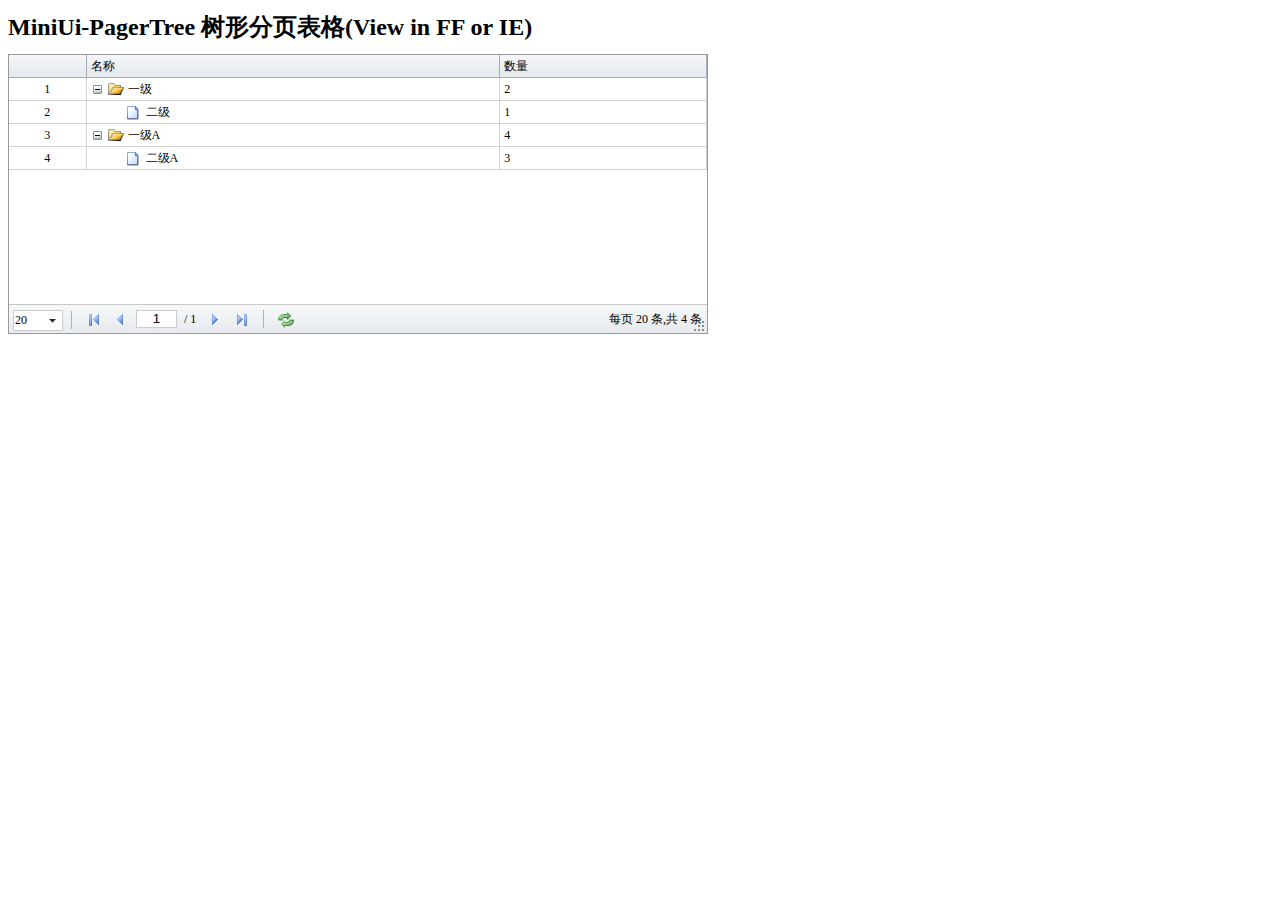
==== index.html @ 8a0f15e3 "new pagertree" ====
<!DOCTYPE html PUBLIC "-//W3C//DTD XHTML 1.0 Transitional//EN" "http://www.w3.org/TR/xhtml1/DTD/xhtml1-transitional.dtd">
<html xmlns="http://www.w3.org/1999/xhtml">
 <head>
  <title> PagerTree By Che </title>
  <meta http-equiv="content-type" content="text/html; charset=UTF-8" />
 </head>
 <link href="miniui.css" rel="stylesheet" type="text/css" />
 
 <body>
	<h1>MiniUi-PagerTree 树形分页表格(View in FF or IE)</h1>
	
	<div id="treegrid1" class="mini-pagertree" style="width:700px;height:280px;" allowResize="true" 
		url="data.txt" resultAsData="true" idField="id" treeColumn="taskName" pageSize="20" >
		<div property="columns">
			<div type="indexcolumn"></div>
			<div name="taskName" field="taskName" width="160" >名称</div>
			<div field="taskNo" width="80">数量</div>             
		</div>
	</div>
	<script src="jq1.6.2.js" type="text/javascript"></script>
	<script src="miniui3.6.js" type="text/javascript"></script>
	<script src="pagertree.js" type="text/javascript"></script>
    <script type="text/javascript">
		/**
		 * pagerTree base on MINIUI
		 * Author is Chen Hongen
		**/
		mini.parse();
		var tree = mini.get("treegrid1");
		var params = {};

		tree.load(params);

		tree.on("beforeload",function(e) {
	    	if(tree._collapseNodes.length > 0) {
	    		params.collapseNodes = tree._collapseNodes;
	    	}
	    });

		tree.on("preload",function(e) {
			var temp = e.data;
	    	for(var i=0; i<temp.length; i++) {
				if( tree._collapseNodes.indexOf(temp[i].pid) > -1) {
					e.data.remove(temp[i]);
				}
			}
	    });
    </script>    
 </body>
</html>
---- miniui.css ----
html
{
    padding:0;border:0;margin:0;
    width:100%;height:100%;   
}
body
{
    font-family:Tahoma, Verdana, 宋体;   
    font-size:12px;
    line-height:22px;
}
table
{
    position:relative;
}

.app-header
{
    background:url(images/header.gif) repeat-x 0 -1px;
}
    
.mini-disabled {
    color: gray;
    cursor: default;
    opacity: .7;
    -moz-opacity: .7;
    filter: alpha(opacity=70);
}
.mini-disabled * {
    
}

.mini-repaint {
    zoom: 1;
    background-color: transparent;
    -moz-outline: none;
}


html,body{_background-image:url(about:blank);_background-attachment:fixed;}
.mini-modal
{
    position:fixed;width:100%;height:100%;left:0;top:0;
    opacity: .1;-moz-opacity: .1;filter: alpha(opacity=10);
    background:#555;
    _position:absolute;
    _top:expression(eval(document.documentElement.scrollTop));     
    _left:expression(eval(document.documentElement.scrollLeft));
    _height:expression(eval(document.documentElement.clientHeight));
    _width:expression(eval(document.documentElement.clientWidth));
}
.mini-modal iframe
{
	opacity: .0;-moz-opacity: .0;filter: alpha(opacity=0);
}

.mini-shadow{
	position:absolute;
	overflow:hidden;
	background:#ddd;
	-moz-border-radius:5px;
	-webkit-border-radius: 5px;
	-moz-box-shadow: 2px 2px 3px rgba(0, 0, 0, 0.3);
	-webkit-box-shadow: 2px 2px 3px rgba(0, 0, 0, 0.3);
	filter: progid:DXImageTransform.Microsoft.Blur(pixelRadius=2,MakeShadow=false,ShadowOpacity=0.3);
	z-index:99;
}

.mini-popup
{
    background:white;
    border:1px solid #8B8B8B;
    overflow:auto;
    position:absolute;
    left:0;
    top:0;
    font-size:9pt;
    font-family:Tahoma, Verdana, 宋体;   
}

.mini-proxy
{
    position:absolute;
    overflow:hidden;
    z-index:100000000;
    background:gray;
    opacity: .4;-moz-opacity: .4;filter: alpha(opacity=40);
}




.mini-mask{
	position:absolute;
	left:0;
	top:0;
	width:100%;
	height:100%;
	z-index:1000000;
}
body .mini-fixed
{
    position:fixed;width:100%;height:100%;left:0;top:0;   
    _position:absolute;
    _top:expression(eval(document.documentElement.scrollTop));     
    _left:expression(eval(document.documentElement.scrollLeft));
    _height:expression(eval(document.documentElement.clientHeight));
    _width:expression(eval(document.documentElement.clientWidth));	    
}
.mini-mask-background{
	position:absolute;
	left:0;
	top:0;
	width:100%;
	height:100%;
	background:#ccc;opacity: .3;-moz-opacity: .3;filter: alpha(opacity=30);
}
.mini-mask-msg{
	position:absolute;
	cursor:wait;
	left:50%;
	top:50%;
	width:auto;		
	color:#222;
	font-family:tahoma,arial,verdana,sans-serif;
	font-size:12px;
}
.mini-mask-loading
{
    padding:10px 8px 10px 30px;	
    background:#fff url(images/grid/loading.gif) no-repeat scroll 5px 50%;
	border:2px solid #517fad;
}


.mini-tools
{
    position:absolute;
    top:3px;right:5px;
}
.mini-tools span
{
    display:inline-block;   
    width:15px;
    height:15px;
    overflow:hidden;    
    cursor:pointer;
    margin-right:2px;
}
.mini-tools-close
{
    background:url(images/tools/close.gif) no-repeat 50% 1px;
}
.mini-tools .mini-tools-collapse
{
    background:url(images/tools/collapse.gif) no-repeat 50% 50%;
    width:13px;	
}
.mini-tools .mini-tools-expand
{
    background:url(images/tools/expand.gif) no-repeat 50% 50%;
    width:13px;	
}
.mini-tools-max
{
    background:url(images/tools/max.gif) no-repeat 50% 50%;
}
.mini-tools-min
{
    background:url(images/tools/min.gif) no-repeat 50% 50%;
}
.mini-tools-restore
{
    background:url(images/tools/restore.gif) no-repeat 50% 50%;
}
.mini-tools-refresh
{
    background:url(images/tools/refresh.gif) no-repeat 50% 50%;
}



.mini-toolbar
{
    border:solid 1px #909aa6;
    padding:3px;   
    _padding-bottom:4px;
    background:#E7EAEE url(images/toolbar/toolbar.png) repeat-x 0 0;
}
.separator
{    
    display:inline-block;
    zoom:1;            
    border:0;
    border-left:solid 1px #adb3b9;
    margin:1px;
    margin-top:0px;    
    height:18px; 
    vertical-align:middle;
    margin-left:8px;
    margin-right:8px;
}

body .mini-toolbar a.mini-button-disabled, body .mini-toolbar a:hover.mini-button-disabled
{ 
    cursor:default;    
    background:none;    
    border:0;
    padding:1px;
}
body .mini-toolbar .mini-button-disabled .mini-button-text, body .mini-toolbar a:hover.mini-button-disabled .mini-button-text
{
    color:#777;
}

body .mini-toolbar a.mini-button-disabled, body .mini-toolbar a:hover.mini-button-disabled,
body .mini-pager a.mini-button-disabled, body .mini-pager a:hover.mini-button-disabled
{  
    background:transparent;
    border:0;
    padding:1px;    
}



.mini-drag-proxy
{
    position:absolute;
    overflow:hidden;
    z-index:100000000;
    background:gray;
    border:solid 1px #000;
    opacity: .4;-moz-opacity: .4;filter: alpha(opacity=40);
    box-sizing:content-box; 
}

.mini-feedback-line
{
    position:absolute;left:-1000px;top:-1000px;z-index:2000080;
    height:1px;overflow:hidden;background:blue;
}
.mini-feedback
{
    position:absolute;left:-1000px;top:-1000px;background:no-repeat 3px 50% white;z-index:2000090;
    border:solid 1px #aaa;padding:3px;padding-left:22px;padding-bottom:5px;padding-right:5px;
    font:normal 12px tahoma, arial, helvetica, sans-serif;
	*font-size:11px;line-height:16px;
}
.mini-feedback-add
{
    background-image:url(images/dragdrop/drop-add.gif);
}
.mini-feedback-before
{
    background-image:url(images/dragdrop/drop-over.gif);
}
.mini-feedback-after
{
    background-image:url(images/dragdrop/drop-under.gif);
}
.mini-feedback-no
{
    background-image:url(images/dragdrop/drop-no.gif);
}
.mini-feedback-yes
{
    background-image:url(images/dragdrop/drop-yes.gif);
}
.mini-supergrid-feedback-add .mini-supertree-nodetext
{    
	border:dotted 1px #aaa;
    background:#ddd;
    font-weight:bold;
}
body .mini-tree-feedback-add .mini-tree-nodeshow,
body .mini-tree-feedback-add .mini-treegrid-nodeshow
{
    border:dotted 1px #aaa;
    background:#ddd;
    padding:0;
    padding-left:1px;
    padding-right:2px;    
}



.mini-resizer-trigger
{
    z-index:100;
    position:absolute;
    width:14px;height:12px;
    right:1px;bottom:1px;
    overflow:hidden;
    cursor:se-resize;
    background:url(images/panel/resize.gif) no-repeat right bottom;
}
.mini-resizer-proxy
{
    border:dotted 1px black;
    overflow:hidden;
    position:absolute;
    z-index:10000000000;
    background:gray;
    opacity: .30;-moz-opacity: .30;filter: alpha(opacity=30);
    border:solid 1px black;        
}
.mini-resizer-mask
{
    position:absolute;
    left:0;
    top:0;
    width:100%;
    height:100%;
    z-index:100000000;
    background:white;
	opacity:0;
	filter:alpha(opacity=0)    
}


.mini-box
{
    overflow:hidden;        
}
.mini-box-border
{
    border:1px solid #999999;
    overflow:auto;
    position:relative;    
}


body .mini-grid *,
body .mini-supergird *,
body .mini-gantt *,
body .mini-panel *,
body .mini-window *
{
    box-sizing:content-box;
    -moz-box-sizing:content-box;
    -ms-box-sizing:content-box;
    -webkit-box-sizing:content-box;    
}

body .mini-textbox *,
body .mini-buttonedit *
{

    box-sizing:content-box;     
    -moz-box-sizing:content-box;
    -ms-box-sizing:content-box;
    -webkit-box-sizing:content-box;      
}


.mini-fit
{
    width:auto;
    overflow:auto;
    position:relative;
}


.mini-error
{
    position:relative;
}
.mini-error .mini-errorIcon
{
    display:block;
}
.mini-errorIcon
{
    background:url(images/textbox/error.gif) no-repeat 50% 50%;
    width:14px;
    height:16px;
    overflow:hidden;
    display:none;
    cursor:default;
    margin-top:2px;
    
    position:absolute;
    right:1px;
    top:0;
}
.mini-error .mini-listbox-border,
.mini-error .mini-list-border
{
    margin-right:18px;
}


.mini-labelfield-label
{
    position:absolute;left:0;top:0;line-height:20px;
    width:100px;
}
body .mini-labelfield
{
    display:block;
    width:250px;
    margin-bottom:5px;
}
body .mini-labelfield-checkboxlist
{
    width:auto;*zoom:1;
}
.mini-button
{
    padding:0;
    border:1px solid #A9ACB5;
    background:#EBEDF2 url(images/button/button.png) repeat-x 0 0;
    
    font-size:9pt;
    font-family:Tahoma,Verdana,宋体;
    
    line-height:22px;
    
    text-decoration:none;
    text-align: center;
    display:inline-block;
    zoom:1;    
    cursor:pointer;
    -khtml-user-select: none;
    -moz-user-select:none;
    vertical-align:middle;          
    outline:none;
}
.mini-button
{
    color:#201F35;
}
body a:hover.mini-button
{    
    padding:0;
    border:1px solid #A9ACB5;
    background:#dde6fe url(images/button/hover.png) repeat-x 0 0;      
    text-decoration:none;
}



.mini-button-text
{   
    line-height:16px; 
	padding:2px 8px 3px 8px;
	
    line-height:17px\9;
    vertical-align:top;
    display:inline-block;    
    padding:3px 8px 2px 8px\9;    
    +padding:3px 8px 2px 8px;  
    _padding:2px 8px 2px 8px;  
}
.mini-button .mini-button-icon
{
    padding-left:25px;
    background-position: 6px 50%;        
    background-repeat:no-repeat;    
}
.mini-button .mini-button-iconOnly
{
    padding-left:14px;    
    background-repeat:no-repeat;    
    background-position:50% 50%;
}


body .mini-button-plain
{    
    background:transparent;
    border:0;
    padding:1px;
}


body .mini-button-pressed, body a:hover.mini-button-pressed,
body .mini-button-checked, body a:hover.mini-button-checked,
body a.mini-button-popup, body a:hover.mini-button-popup
{
    border:solid 1px  #888;    
    padding:0px;
    color:#3C3C3C;
    background:#DBDDE2 url(images/button/pressed.png) repeat-x 0 0; 
    cursor:pointer;   
}


body a.mini-button-disabled, body a:hover.mini-button-disabled
{
    border:1px solid #ccc;
    padding:0px;
    color:#777;
    background:#F8F9FA url(images/button/disabled.png) repeat-x 0 0px;      
    cursor:default;
}
body .mini-button-disabled *
{    
    cursor: default;
    opacity: .7;
    -moz-opacity: .7;
    filter: alpha(opacity=70);        
}


.mini-button-iconRight .mini-button-icon
{
    padding-left:8px;
    padding-right:18px;
    background-position:right 50%;
    margin-right:5px;
}
.mini-button-iconTop .mini-button-icon
{
    padding-left:8px;
    padding-top:22px;
    background-position:50% 4px;        
}
.mini-button-iconBottom .mini-button-icon
{
    padding-left:8px;
    padding-bottom:18px;
    margin-bottom:4px;
    background-position:50% bottom;        
}

.mini-button-iconTop .mini-button-allow
{
    position:static;display:block;
    background-position:3px 50%;
    margin-top:0;
    margin:auto;
    +margin:0;  
}


.mini-button-allow
{
    width:14px;
    height:16px;
    overflow:hidden;
    display:inline-block;
    vertical-align:top;
    margin-top:3px;
}
.mini-button-menu
{
    background:url(images/button/menu_arrow.png) no-repeat 0px 50%;
}
.mini-button-split
{
    width:18px;
    background:url(images/button/split_arrow.png) no-repeat 0px 50%;
}


.mini-checkbox
{
    font-size:9pt;
    font-family:Tahoma,Verdana,宋体;
    line-height:22px;
    position:relative;
}
.mini-checkbox-check,
.mini-checkbox-icon
{
    padding:0;
    margin:0;
    margin-right:4px;
    vertical-align:middle;
    width:13px;height:13px;    
    display:inline-block;    
    background:url(images/icons/checkbox.gif) no-repeat 0 0;
}

.mini-checkbox-checked .mini-checkbox-icon
{
    background-position:0 -13px;
}



.mini-checkbox-check
{
    display:none;
}
.mini-textbox
{
    width:125px;
    height:21px;
    display:inline-block;
      
    padding:0;
    margin:0;
    border:0;
    vertical-align:middle;    
    overflow:hidden;	
    
    position:relative;
    
}
.mini-textbox-border
{
    background:white;
    border: solid 1px #a5acb5;
    width:auto;
    height:19px;
    display:block;    
    
    position:relative;overflow:hidden;
    padding-left:1px;padding-right:1px;        
}

.mini-textbox-input
{
    cursor:text;
    background:none;
    
    background:url(about:blank) no-repeat\0;        
    width:100%;
    height:19px;
    line-height:19px;
    font-family: Verdana;
    font-size: 9pt;
    border:0;
    padding: 0;
    margin:0;
    padding:0;
    outline:none;
    float:left;
    _position:absolute;
    _left:2px;
    _top:0px;
}
.mini-required .mini-textbox-border,
.mini-required .mini-buttonedit-border
{
    background:#FFFFE6;
}




body .mini-textbox-focus .mini-textbox-border
{
    border-color:#808891;
}


.mini-placeholder-label
{
    position:absolute;left:0;top:0;padding:2px;line-height:17px;padding-left:2px;
    color:#9a9a9a;cursor:text;white-space:nowrap;
}



.mini-textbox-disabled
{
    cursor:default;
    
}
body .mini-textbox-disabled .mini-textbox-border
{
    background:#f0f0f0;color:#6D6D6D;cursor:default;
}


body .mini-textarea
{
    height:50px;
}
.mini-textarea .mini-textbox-border
{
    height:auto;padding-left:2px;padding-right:0px;
}
.mini-textarea .mini-textbox-input
{
    resize:none;
    height:100%;
    margin:0;padding:0;border:0;
}

.mini-textarea .mini-textbox-input{
       overflow:auto;
}


.mini-error .mini-textbox-border
{
    margin-right:18px;
}
body .mini-invalid .mini-textbox-border,
body .mini-invalid .mini-buttonedit-border
{
	border:red 1px solid;
}


.mini-indent .mini-textbox-border,
.mini-indent .mini-buttonedit-border
{
    margin-right:18px;
}

.mini-buttonedit
{
    width:125px;
    height:21px;
    display:inline-block;    
    vertical-align:middle;    
    overflow:hidden;	
    
    position:relative;
}

.mini-buttonedit-border
{
    background:white;
    border: solid 1px #a5acb5;
    width:auto;
    height:19px;
    display:block;
    
    position:relative;overflow:hidden;
    padding-right:22px;padding-left:1px;
}
.mini-buttonedit-buttons
{
    clear:both;position:absolute;right:0px;top:0px;    
    
}


.mini-buttonedit-height .mini-buttonedit-buttons
{
    height:18px;
    top:50%;
    margin-top:-9px;
}

.mini-buttonedit-input
{
	
    
    background:none;
    
    background:url(about:blank) no-repeat\0;        
    border: 0;     
    line-height:19px;    
    font-family: Verdana;
    font-size: 9pt;        
    padding: 0;
    margin:0;  
    outline:none;    
    z-index:1;
    cursor:text;    
    width:100%;height:19px;float:right;
    _position:absolute;
    _left:2px;
    _top:0px;
    
    
}

.mini-buttonedit input::-ms-clear,
.mini-textbox input::-ms-clear
{display:none;}

.mini-buttonedit-button, .mini-buttonedit-close
{    
    border:0px;
    padding:1px;
    background:none;
    width:15px;height:15px;
    overflow:hidden;cursor:pointer;
    margin-top:1px;
    margin-right:1px;
    display:inline-block;
    z-index:10;    
    vertical-align:top;
}
.mini-buttonedit-close
{
    display:none;
    background:url(images/buttonedit/close.gif) no-repeat 50% 5px;
}

.mini-buttonedit-button-hover,
.mini-buttonedit-hover .mini-buttonedit-button
{
    border:1px solid #ababab;
    padding:0;
    background:#dde6fe url(images/buttonedit/hover.png) repeat-x 0 0;   
}
.mini-buttonedit-button-pressed,
.mini-buttonedit-popup .mini-buttonedit-button
{
    border:1px solid #888;
    padding:0;
    background:#DBDDE2 url(images/buttonedit/pressed.png) repeat-x 0 0;    
}

.mini-buttonedit-focus .mini-buttonedit-border,
.mini-buttonedit-popup .mini-buttonedit-border
{
    border-color:#808891;
}
.mini-buttonedit-hover,
.mini-buttonedit-hover .mini-buttonedit-input
{
    cursor:pointer;
}

.mini-buttonedit-disabled
{
    cursor:default;

}
body .mini-buttonedit-disabled .mini-buttonedit-border,
body .mini-buttonedit-disabled .mini-buttonedit-input
{
    background:#f0f0f0;color:#6D6D6D;cursor:default;
}
body .mini-buttonedit-disabled .mini-buttonedit-button
{
    cursor:default;background:#f0f0f0;border-color:#f0f0f0;
}
body .mini-buttonedit-disabled .mini-buttonedit-up,
body .mini-buttonedit-disabled .mini-buttonedit-down
{
    cursor:default;
}



.mini-buttonedit-empty .mini-buttonedit-input
{
    color:#B1B1B8;
}

.mini-buttonedit-icon
{
    display:block;
    width:15px;
    height:15px;
    overflow:hidden;
    background:url(images/buttonedit/icon1.gif) no-repeat 50% 50%;
}
.mini-popupedit .mini-buttonedit-icon
{
    background:url(images/buttonedit/icon2.gif) no-repeat 3px 1px;
}
.mini-datepicker .mini-buttonedit-icon
{
    background:url(images/datepicker/date.gif) no-repeat 50% 2px;
}
.mini-autocomplete .mini-buttonedit-icon
{
    
}


.mini-buttonedit-up, .mini-buttonedit-down
{
    overflow:hidden;
    height:50%;    
    display:block;
    cursor:pointer;
    z-index:1;
}
.mini-buttonedit-up span, .mini-buttonedit-down span
{
    background:url(images/buttonedit/up.gif) no-repeat 50% 2px;   
    height:100%;
    height:100%;
    overflow:hidden;    
    display:block;
}
.mini-buttonedit-down span
{
    background:url(images/buttonedit/down.gif) no-repeat 50% 2px; 
}
.mini-buttonedit-button .mini-buttonedit-button-pressed
{
    border:0;
}


.mini-filteredit .mini-buttonedit-icon
{
    background:url(images/buttonedit/filter.png) no-repeat 50% 0px;
}


input.mini-textbox,
input.mini-buttonedit,
input.mini-datepicker,
input.mini-spinner,
input.mini-timespinner,
input.mini-combobox,
input.mini-treeselect,
input.mini-lookup,
input.mini-htmlfile,
input.mini-password,
input.mini-checkbox,
input.mini-textarea
{
    visibility:hidden;
    border:0;
    padding:0;
    height:21px;
    width:125px;
}
input.mini-textarea
{   
    height:50px;
}




.mini-error .mini-buttonedit-border
{
    margin-right:18px;
}
.mini-panel
{
    font-size:9pt;
    font-family:Tahoma, Verdana, 宋体;
    overflow:hidden;
    position:relative;
    outline:none;
}
.mini-panel-border
{
    border:1px solid #999999;
    overflow:hidden;
    position:relative;    
    
}
 .mini-panel-viewport
 {
     background:white;
 }
.mini-panel .mini-panel-viewport
{
	position:relative;
    overflow:hidden;  
}
.mini-panel-header
{
    width:auto;
    height:25px;
    overflow:hidden;
    background:#E3E6E8 url(images/panel/header.png) repeat-x 0 0px;
    color:#201F35;
    border-bottom:solid 1px #bbb;
    cursor:default;
    position:relative;
    zoom:1;
}

.mini-panel-header-inner
{	
    padding:3px;
    padding-bottom:2px;
    padding-top:4px;
    padding-left:8px;
}
.mini-panel .mini-panel-title
{
    padding-top:0px\9;
    float:left;
    line-height:16px;
    line-height:18px\9;
}
.mini-panel .mini-panel-icon
{
    float:left;
    width:16px;
    height:16px;
    overflow:hidden;
    vertical-align:middle;
    margin-right:2px;
    display:none;
}

.mini-panel-body
{
    position:relative;
    padding:5px;
    text-align:left;    
    width:auto;
    overflow:auto;
    clear:both;
}
.mini-messagebox-content table
{
    
}

.mini-panel .mini-tools
{
    position:absolute;
    top:5px;right:3px;
}

.mini-panel-toolbar
{
    clear:both;
    border-bottom:solid 1px #C9C9C9;
    background:#eff2f4;
    
    width:auto;
    clear:both;
    position:relative;overflow:hidden;
    line-height:18px;zoom:1;    
}

.mini-panel-footer
{
    border-top:solid 1px #C9C9C9;
    background:#eff2f4;
    
    width:auto;
    position:relative;overflow:hidden;
    line-height:18px;zoom:1;
}


.mini-panel-collapse .mini-panel-header
{
    border-bottom:0;
}
.mini-panel-collapse .mini-tools-collapse
{
    background:url(images/tools/expand.gif) no-repeat 50% 50%;
}

.mini-panel-titleclick .mini-panel-header
{
    cursor:pointer;
}



.mini-window
{    
    position:absolute;
}
.mini-window .mini-panel-header
{
    background:#E3E6E8 url(images/window/header.png) repeat-x 0 0px;    
}
.mini-window .mini-panel-footer
{
    background:#E3E6E8 url(images/window/footer.png) repeat-x 0 0px;
}
.mini-window-drag .mini-panel-header
{
    cursor:move;
}


.mini-messagebox-content
{
    padding:5px;
    cursor:default;
}
.mini-messagebox-table
{   
}
.mini-messagebox-content td
{
    font-size:12px;    
}
.mini-messagebox-content-text
{
    padding:8px;padding-right:40px;padding-left:0px;text-align:center;
    white-space:nowrap;
}
.mini-messagebox-buttons
{
    text-align:center;
    padding:5px;
    padding-left:15px;
    padding-right:15px;
}
.mini-messagebox-info,
.mini-messagebox-warning,
.mini-messagebox-question,
.mini-messagebox-error,
.mini-messagebox-waiting
{
    width:40px;
    height:40px;
    background:url(images/messagebox/icon-info.gif) no-repeat 50% 50%;
}
.mini-messagebox-warning
{
    background:url(images/messagebox/icon-warning.gif) no-repeat 50% 50%;
}
.mini-messagebox-question
{
    background:url(images/messagebox/icon-question.gif) no-repeat 50% 50%;
}
.mini-messagebox-error
{
    background:url(images/messagebox/icon-error.gif) no-repeat 50% 50%;
}
.mini-messagebox-waiting
{
    width:40px;
    height:30px;
    background:url(images/messagebox/loading.gif) no-repeat 50% 50%;
}

.mini-messagebox-input
{
    
}




.mini-outlookbar
{        
    font-size:9pt;
    font-family:Tahoma, Verdana, 宋体;    
    overflow:hidden;
}
.mini-outlookbar-border
{
    border:1px solid #999999;
    overflow:hidden;
    position:relative;
}

.mini-outlookbar-group 
{
    overflow:hidden;
    height:auto; 
    border-bottom:solid 1px #a7abb0;
    position:relative;
}
.mini-outlookbar-groupHeader
{
    position:relative;
    background:url(images/navbar/header.png) repeat-x 0 0;        
    cursor:pointer;    
    overflow:hidden; 
    height:23px;
    padding-left:2px;
    padding-right:25px;
    font-weight:bold;      
}
.mini-outlookbar-groupTitle
{
    overflow:hidden;
    white-space:nowrap;
    float:left; 
    line-height:23px;
    padding-left:4px;
    width:80%;
}
.mini-outlookbar-groupHeader .mini-tools
{   
    position:absolute;
    top:3px;right:3px;
 
}
.mini-outlookbar-groupBody
{    
    clear:both;    
    border-top:solid 1px #a7abb0;    
    overflow:auto;
    overflow-x:hidden;
    overflow-y:auto;
    position:relative;
}

.mini-outlookbar-firstGroup 
{
    
}

.mini-outlookbar .mini-outlookbar-icon
{
    float:left;
    width:16px;
    height:16px;
    overflow:hidden;
    vertical-align:middle;
    
    margin-top:3px;
    margin-left:4px;
}

.mini-outlookbar-collapse .mini-outlookbar-groupBody
{
    display:none;
}
.mini-outlookbar-lastGroup
{
    border-bottom:0;
}
.mini-outlookbar-lastGroup .mini-outlookbar-groupHeader
{
    border-bottom:0;
}

.mini-outlookbar .mini-outlookbar-expand .mini-tools-collapse
{
    background:url(images/tools/expand.gif) no-repeat 50% 50%;   
}
.mini-outlookbar-collapse
{
    
}
.mini-outlookbar-expand
{    
}


.mini-outlookbar-view2 .mini-outlookbar-border
{
    border:0;
}
.mini-outlookbar-view2 .mini-outlookbar-group
{
    border:0;
    margin-bottom:1px;
}
.mini-outlookbar-view2 .mini-outlookbar-groupHeader
{
    border:solid 1px #a7abb0; 
}
.mini-outlookbar-view2 .mini-outlookbar-groupBody
{
    border:0;
    background:#fff;
}
.mini-outlookbar-view2 .mini-outlookbar-lastGroup 
{
    margin:0;
}


.mini-outlookbar-view3 .mini-outlookbar-border
{
    border:0;
}
.mini-outlookbar-view3 .mini-outlookbar-group
{
    border:solid 1px #a7abb0; 
    margin-bottom:8px;
}
.mini-outlookbar-view3 .mini-outlookbar-groupBody
{    
    
}
.mini-outlookbar-view3 .mini-outlookbar-lastGroup 
{
    margin:0;
    margin-bottom:0px;
}


.mini-outlookbar-overflow,
.mini-outlookbar-overflow .mini-tree,
.mini-outlookbar-overflow .mini-menu
{
    overflow:hidden;
}



.mini-outlookmenu .mini-menu-border
{
    overflow-y:auto;
}
.mini-outlookmenu .mini-menu
{
    background:none;
}
.mini-tabs
{
    overflow:hidden;
    font-size:9pt;
    font-family:Tahoma, Verdana, 宋体;   
    position:relative;         
}
.mini-tabs-table
{
    font-size:9pt;
    font-family:Tahoma, Verdana, 宋体;   
        
    border-collapse:collapse;
    border-collapse:separate;
    position:relative;
}
.mini-tabs-scrollCt
{
    position:relative;
    border-bottom:solid 1px #A8A8A8;   
    border:solid 1px #999999;
    background:#f0f0f0 repeat-x 0 0;    
    zoom:1;
}
.mini-tabs-headers
{    
    width:auto;  
    padding:0;
    
    position:relative;
    top:1px;        
    zoom:1;
}

.mini-tabs-header-bottom .mini-tabs-headers
{
    border-top:0;border-bottom-width:1px;padding-top:0;padding-bottom:2px;
}
body .mini-tabs-plain .mini-tabs-scrollCt
{
    background:none;border-left:0;border-top-width:0;border-right:0;
}
body .mini-tabs-plain .mini-tabs-headers
{
    padding-bottom:0;padding-top:0;
}

body .mini-tabs-position-bottom .mini-tabs-plain .mini-tabs-scrollCt
{
    border-bottom-width:0;border-top-width:1px;
}



.mini-tabs-position-top .mini-tabs-headers,
.mini-tabs-position-bottom .mini-tabs-headers
{
    width:auto;
    overflow:hidden;
}





.mini-tabs-body
{
    position:relative;
    overflow:auto;
    height:100%;
}
.mini-tabs-hideOverflow
{
    overflow:hidden;
}

.mini-tabs-bodys
{
    position:relative;
    border:solid 1px #999999;
    border-top:0;
    background:white;
    
    padding:5px;    
    	
    text-align:left;
    overflow:hidden;
}
.mini-tabs-header
{
    width:100%;    
    border-collapse:collapse;
    border-collapse:separate;       
    margin:0;
    padding:0;
    border:0;
}
.mini-tabs-header2
{
    margin-bottom:1px;
}
.mini-tabs-header2 .mini-tabs-firstSpace,
.mini-tabs-header2 .mini-tabs-lastSpace
{
    border-bottom:1px solid transparent;    
    _border-color:tomato;
    _filter:chroma(color=tomato);
}
.mini-tabs-space
{
    width:3px;
    border-bottom:solid 1px #999999;
}
.mini-tabs-space div{
    height:1px;width:3px;overflow:hidden;
}
.mini-tabs-space2
{
    width:3px;
    border-bottom:solid 1px #999999;
}
.mini-tabs-space2 div{
    height:3px;width:3px;overflow:hidden;
}

.mini-tab
{    
    background: #EBEBEE url(images/tabs/tab.png) repeat-x 0 0;  
    color: #201F35;  
    border: 1px solid #999999;
    color: black;
    font: 9pt Tahoma;
    padding: 3px 10px 3px 10px;
    text-align: center;
    cursor:pointer;
    white-space:nowrap;
    
            
    
}
.mini-tab-hover
{    
    background:#E1E8FD url(images/tabs/hover.png) repeat-x 0 0; 
}
.mini-tab-active
{
    border-bottom:solid 1px white;
    background:white;
    cursor:default;
     
}
.mini-tab-body
{
    position:relative;
}
.mini-tab-text
{
    display:inline-block;
    vertical-align:middle;
    line-height:16px;
    padding-left:2px;
    padding-right:2px;
}
.mini-tab .mini-tab-icon
{
    display:inline-block;
    width:16px;height:16px;    
    vertical-align:middle;
    background-position:50% 50%;
    
}
.mini-tab-close
{
    display:inline-block;
    width:13px;height:13px;    
    vertical-align:top;
    margin-top:1px;

    background:url(images/tabs/close.gif) no-repeat 3px 3px;
    cursor:pointer;
}
.mini-tab-close-hover
{
    background-color:#aaa;
}


.mini-tabs-header-bottom
{
    width:auto;
    top:-1px;   
}


.mini-tabs-header-bottom .mini-tabs-space,
.mini-tabs-header-bottom .mini-tabs-space2
{
    border:0;
    border-top: 1px solid #999999;
}
.mini-tabs-header-bottom .mini-tabs-headers
{    
    
}
.mini-tabs-header-bottom .mini-tabs-bodys
{
    border:solid 1px #999999;
    border-bottom:0;
}
.mini-tabs-header-bottom .mini-tab-active
{
    border-top:solid 1px white;
    border-bottom:solid 1px #999999;
}

.mini-tabs-position-bottom .mini-tabs-header2
{
    margin:0px;
    margin-top:1px;
}
.mini-tabs-header-bottom .mini-tabs-header2 .mini-tabs-firstSpace,
.mini-tabs-header-bottom .mini-tabs-header2 .mini-tabs-lastSpace
{    
    border-top:1px solid transparent;    
    _border-color:tomato;
    _filter:chroma(color=tomato);
}

.mini-tabs-body-bottom
{
    border:solid 1px #999999;
    border-bottom:0;
}


.mini-tabs-header-left
{
    width:auto;
}
.mini-tabs-header-left .mini-tabs-space,
.mini-tabs-header-left .mini-tabs-space2
{
    border:0;
    border-right: 1px solid #999999;
}
.mini-tabs-header-left .mini-tabs-space div{
    height:3px;width:1px;
}
.mini-tabs-header-left .mini-tabs-space2 div{
    height:3px;width:3px;
}
.mini-tabs-header-left .mini-tabs-headers
{   
    vertical-align:top;
    text-align:left;
    padding:0;
    padding-left:5px;
}
.mini-tabs-header-left .mini-tabs-header{
     width:auto;
}

.mini-tabs-header-left .mini-tab-active
{    
    border:solid 1px #999999;
    border-right:solid 1px white;
}

.mini-tabs-position-left .mini-tabs-header2
{
    margin:0px;
    padding-right:1px;
}
.mini-tabs-header-left .mini-tabs-header2 .mini-tabs-firstSpace,
.mini-tabs-header-left .mini-tabs-header2 .mini-tabs-lastSpace
{    
    border-right:1px solid transparent;    
    _border-color:tomato;
    _filter:chroma(color=tomato);
}


.mini-tabs-body-left
{
    border:solid 1px #999999;
    border-left:0;
}


.mini-tabs-header-right
{
    width:auto;
}
.mini-tabs-header-right .mini-tabs-space,
.mini-tabs-header-right .mini-tabs-space2
{
    border:0;
    border-left: 1px solid #999999;
}
.mini-tabs-header-right .mini-tabs-space div{
    height:2px;width:2px;
}
.mini-tabs-header-right .mini-tabs-space2 div{
    height:2px;width:2px;
}
.mini-tabs-header-right .mini-tabs-headers
{
    vertical-align:top;
    text-align:left;
    padding:0;
    padding-right:5px;
}
.mini-tabs-header-right .mini-tabs-header{
    width:auto;
}
.mini-tabs-header-right .mini-tabs-bodys
{
    border:solid 1px #999999;
    border-right:0;
}
.mini-tabs-header-right .mini-tab-active
{    
    border:solid 1px #999999;
    border-left:solid 1px white;
}

.mini-tabs-position-right .mini-tabs-header2
{
    margin:0px;
    padding-left:1px;
}
.mini-tabs-position-right .mini-tabs-header2 .mini-tabs-firstSpace,
.mini-tabs-position-right .mini-tabs-header2 .mini-tabs-lastSpace
{    
    border-left:1px solid transparent;    
    _border-color:tomato;
    _filter:chroma(color=tomato);
}
.mini-tabs-body-right
{
    border:solid 1px #999999;
    border-right:0;
}



.mini-tabs-buttons
{
    position:absolute;padding-right:3px;top:0px;z-index:1000;right:0;
}


.mini-tabs-nav
{
    position:absolute;right:0px;top:4px;z-index:1000;   
    padding-left:6px;
    padding-right:2px;
    display:none;
}
.mini-tabs-leftnav
{
    display: none;
    padding-left: 6px;
    padding-right: 2px;
    position: absolute;
    left: 0;
    top: 4px;
    z-index: 1000;
}
.mini-tabs-tabmenu
{
    background:#ebebee url(images/tabs/down.gif) no-repeat 50% 50%;
    display:none;
    height:15px;width:17px;
    position:absolute;top: 4px;
    border:1px solid #adadad;
    z-index: 1000;
}
.mini-tabs-leftButton, .mini-tabs-rightButton
{
    border:solid 1px #adadad;
    background:#EBEBEE url(images/tabs/allow_left.gif) no-repeat -1px 0 ;    
    width:17px;height:15px;    
    cursor:pointer;
    outline:none;
    display:inline-block;margin-right:2px;
}
.mini-tabs-rightButton
{
    background:#EBEBEE url(images/tabs/allow_right.gif) no-repeat -1px 0 ;
}
a:hover.mini-tabs-leftButton,a:hover.mini-tabs-rightButton
{
    background-color:#E1E8FD;
}
.mini-splitter
{
    width:300px;
    height:180px;    
    
    overflow:hidden;
    font-size:9pt;
    font-family:Tahoma, Verdana, 宋体;      
}
.mini-splitter-border
{
    border:solid 1px #8C8C8C;
    position:relative;
    overflow:hidden;
}
.mini-splitter-pane
{
    position:absolute;
    padding:0;
    overflow:hidden;
    left:0px;
    top:0px;
}
.mini-splitter-pane1
{
    border-width:0px;    
    border-color:#8C8C8C;
    border-style:solid;
    border-right:solid 1px #8C8C8C;    
}
.mini-splitter-pane2{
    border-width:0px;
    border-color:#8C8C8C;
    border-style:solid;    
    border-left:solid 1px #8C8C8C;
}
.mini-splitter-handler
{
    cursor:w-resize;
    position:absolute;
    width:5px;
    height:100%;
    top:0;
    left:0;
    overflow:visible;
}
.mini-splitter-nodrag
{
    cursor:default;
}

.mini-splitter-handler-buttons
{
    position:absolute;
    left:0;top:0px;
    top:50%;
    width:100%;
    overflow:visible;
}
.mini-splitter-resize-button
{
    width:100%;
    height:18px;
    display:block;
    background:url(images/splitter/resize.gif) no-repeat 50% 50%;
}
.mini-splitter-pane1-button, .mini-splitter-pane2-button
{
    overflow:hidden;
    width:100%;
    height:35px;
    display:block;
    
    background:url(images/splitter/mini-left.gif) no-repeat 50% 50%;
    cursor:pointer;
}
.mini-splitter-pane2-button
{
    background:url(images/splitter/mini-right.gif) no-repeat 50% 50%;
}

.mini-splitter-pane1-vertical
{
    border:0;
    border-bottom:solid 1px #8C8C8C;
}
.mini-splitter-pane2-vertical
{
    border:0;
    border-top:solid 1px #8C8C8C;
}

.mini-splitter-handler-vertical
{
    cursor:n-resize;
    position:absolute;
    width:100%;
    height:5px;    
}

.mini-splitter-handler-vertical .mini-splitter-handler-buttons
{
    height:6px;width:auto;top:0px;left:50%;
}

.mini-splitter-handler-vertical .mini-splitter-pane1-button, 
.mini-splitter-handler-vertical .mini-splitter-pane2-button
{
    display:inline-block;
    width:35px;height:5px;zoom:1;float:left;
    background:url(images/splitter/mini-top.gif) no-repeat 0px 0px;
}
.mini-splitter-handler-vertical .mini-splitter-pane2-button
{
    background:url(images/splitter/mini-bottom.gif) no-repeat 0px 0px;
}
.mini-splitter-handler-vertical .mini-splitter-resize-button
{
    display:inline-block;
    width:18px;height:5px;
    background:url(images/splitter/resize_h.gif) no-repeat 50% 50%;
}
.mini-layout
{
    width:500px;
    height:250px;    
    overflow:hidden;
    
    font-size:9pt;
    font-family:Tahoma, Verdana, 宋体;
}
.mini-layout-border
{
    position:relative;
    width:auto;
    height:100%;
    overflow:hidden;
}
.mini-layout-split
{
    cursor:w-resize;
    position:absolute;
    width:5px;
    height:100%;
    top:0;
    left:0;
    overflow:hidden;
}
.mini-layout-split-north, .mini-layout-split-south
{
    cursor:n-resize;
}
.mini-layout-split-nodrag
{
    cursor:default;
}

.mini-layout-region
{
    border:1px solid #A8A8A8;
    
    position:absolute;
    padding:0;
    overflow:hidden;
    left:0px;
    top:0px;
}
.mini-layout-region-north
{
    border-top:0;   
    border-left:0;  
    border-right:0;  
}
.mini-layout-region-south
{
    border-bottom:0; 
    border-left:0;  
    border-right:0;      
}
.mini-layout-region-west
{
    border-left:0;
}
.mini-layout-region-east
{
    border-right:0;
}


.mini-layout-region-header
{
    font-weight:bold;    
    line-height:22px;
    background:url(images/layout/header.png) repeat-x 0 0;    
    border-bottom:solid 1px #a7abb0;
    cursor:default;    
    overflow:hidden; 
    height:22px;
    padding-left:6px;
}
.mini-layout-region-title
{    
    float:left;    
}
.mini-layout-region-icon
{
    float:left;
    width:16px;
    height:16px;
    overflow:hidden;
    vertical-align:middle;
    margin-right:4px;
    margin-top:3px;
}
.mini-layout-region-body
{
    overflow:auto;
    position:relative;
}

.mini-layout-proxy
{
    background:#e9edf1;
    border:solid 1px #A8A8A8;
    cursor:default;
    overflow:hidden; 
    height:22px;
    width:22px;
    padding-left:6px;
    position:absolute;
    z-index:100;
    left:-500px;top:-500px;
}
.mini-layout-proxy-hover
{
    background:#f1f5f6;    
}

.mini-layout-proxy-east .mini-layout-region-title,
.mini-layout-proxy-east .mini-layout-region-icon,
.mini-layout-proxy-west .mini-layout-region-title,
.mini-layout-proxy-west .mini-layout-region-icon
{
    display:none;
}
.mini-layout-proxy-east .mini-tools,
.mini-layout-proxy-west .mini-tools
{
    
}
.mini-layout-proxy-north .mini-tools,
.mini-layout-proxy-south .mini-tools
{
    
}


.mini-layout-region-header .mini-tools
{
    
}
.mini-layout-region-west .mini-layout-region-header .mini-tools-collapse
{
    background:url(images/layout/west.gif) no-repeat 50% 50%;
}
.mini-layout-region-east .mini-layout-region-header .mini-tools-collapse
{
    background:url(images/layout/east.gif) no-repeat 50% 50%;
}
.mini-layout-region-north .mini-layout-region-header .mini-tools-collapse
{
    background:url(images/layout/north.gif) no-repeat 50% 50%;
}
.mini-layout-region-south .mini-layout-region-header .mini-tools-collapse
{
    background:url(images/layout/south.gif) no-repeat 50% 50%;
}

.mini-layout-proxy-west .mini-tools-collapse
{
    background:url(images/layout/east.gif) no-repeat 50% 50%;
}
.mini-layout-proxy-east .mini-tools-collapse
{
    background:url(images/layout/west.gif) no-repeat 50% 50%;
}
.mini-layout-proxy-north .mini-tools-collapse
{
    background:url(images/layout/south.gif) no-repeat 50% 50%;
}
.mini-layout-proxy-south .mini-tools-collapse
{
    background:url(images/layout/north.gif) no-repeat 50% 50%;
}
.mini-layout-popup
{
    background:white;
    z-index:101;    
}
.mini-layout-maxZIndex
{
    z-index:200;
}

.mini-layout-spliticon
{
    width:5px;
    height:35px;
    background:url(images/splitter/mini-left.gif) no-repeat 50% 50%;
    position:absolute;
    left:0;
    top:50%;
    margin-top:-17px;
    cursor:pointer;
}
.mini-layout-split-east .mini-layout-spliticon
{
    background:url(images/splitter/mini-right.gif) no-repeat 50% 50%;
}
.mini-layout-split-north .mini-layout-spliticon,
.mini-layout-split-south .mini-layout-spliticon
{
    width:35px;height:5px;left:50%;top:0;margin-left:-17px;margin-top:0px;
    background:url(images/splitter/mini-top.gif) no-repeat 50% 50%;
}
.mini-layout-split-south .mini-layout-spliticon
{    
    background:url(images/splitter/mini-bottom.gif) no-repeat 50% 50%;
}


.mini-layout-split-west .mini-layout-spliticon-collapse
{
    background:url(images/splitter/mini-right.gif) no-repeat 50% 50%;
}
.mini-layout-split-east .mini-layout-spliticon-collapse
{
    background:url(images/splitter/mini-left.gif) no-repeat 50% 50%;
}
.mini-layout-split-north .mini-layout-spliticon-collapse
{
    background:url(images/splitter/mini-bottom.gif) no-repeat 50% 50%;
}
.mini-layout-split-south .mini-layout-spliticon-collapse
{
    background:url(images/splitter/mini-top.gif) no-repeat 50% 50%;
}


.mini-layout-proxy-text{
    position:relative;
    top:30px;
    left:0px;
    width:200px;  
    overflow:hidden;
    line-height:20px;
    transform-origin:10px 10px;
    transform:rotate(90deg);
    -ms-transform:rotate(90deg); 
    -moz-transform:rotate(90deg); 
    -webkit-transform:rotate(90deg); 
    -o-transform:rotate(90deg); 
    background-color:#e9edf1;
    filter: progid:DXImageTransform.Microsoft.BasicImage(rotation=1);
    
}
.mini-menu
{    
    background:white;
    color:#201F35;
    
    font-size:9pt;
    font-family:Tahoma, Verdana, 宋体;      
    border-collapse:collapse;
    border-collapse:separate;   
    overflow:hidden;
     
}
.mini-menu-border
{
    border:1px solid #999999;overflow:hidden;position:relative;
}
.mini-menu-inner
{
    padding:1px;overflow:hidden;position:relative;
}
.mini-menu-topArrow, .mini-menu-bottomArrow
{
    height:9px;overflow:hidden;display:none;
    background:url(images/menu/top-arrow.gif) no-repeat 50% 2px;    
}
.mini-menu-bottomArrow
{
    background:url(images/menu/bottom-arrow.gif) no-repeat 50% 2px;
}
.mini-menu-float
{
    position:relative;overflow:hidden;
}

.mini-menuitem
{
    line-height:20px;
    
    height:auto;
    width:auto;
    position:relative;
    
    border:0;
    padding:1px;  
}

.mini-menuitem-hover
{    
    padding:0px;    
    border:solid 1px #9a9a9a;
    background:#E3EBFF url(images/menu/item.png) repeat-x 0 0;    
}
.mini-menu-popup
{    
    padding:0px;    
    border:solid 1px #9a9a9a;
    background:#E3EBFF url(images/menu/item.png) repeat-x 0 0;
}
.mini-menuitem-selected
{
    padding:0px;
    border:solid 1px #9a9a9a;     
    background:#DBDDE2 url(images/menu/pressed.png) repeat-x 0 0;
}

.mini-menuitem-inner
{
    position:relative;
    padding-right:20px;
    padding-left:28px;
}
.mini-menuitem-text
{        
    cursor:default;
    color:#201F35;
    overflow:hidden;
    white-space:nowrap;    
    text-overflow:ellipsis;
    word-break:keep-all;
    
}

 .mini-disabled .mini-menuitem-text{
       opacity: .7;
       -moz-opacity: .7;
       filter: alpha(opacity=70);
 }
     
.mini-menuitem-text a
{
    font-size:9pt;
    font-family:Tahoma, Verdana, 宋体;   
    text-decoration:none;    
    color:#201F35;
}
.mini-menuitem-text a:hover
{
    text-decoration:underline;
}
.mini-menuitem-icon, .mini-menuitem-allow
{
    width:16px;
    height:16px;
    overflow:hidden;
    position:absolute;
    left:3px;
    top:2px;
    display:none;    
    _left:-25px;
    _top:-1px;
    
    
    
}
.mini-menuitem .mini-menuitem-icon{
    
    background-position:50% 50%;
}
.mini-menuitem-allow
{
    left:auto;
    right:3px;
    background:url(images/menu/arrow.png) no-repeat 8px 50%;
}
.mini-menu .mini-menuitem-showcheck .mini-menuitem-icon
{
    background:none;
}
.mini-menu .mini-menuitem-checked .mini-menuitem-icon
{
    background:url(images/menu/checked.gif) no-repeat 50% 6px;
}

body .mini-menuitem-icontop .mini-menuitem-inner
{
    text-align:center;
    padding-top:5px;
    padding-bottom:7px;
    line-height:14px;
    margin-right:10px;
}
body .mini-menuitem-icontop .mini-menuitem-text
{
    +height:16px;
}
.mini-menuitem-icontop .mini-menuitem-icon
{
    position:static;
    margin:auto;    
}
.mini-menuitem-icontop .mini-menuitem-text
{        
    padding:0;
    padding-top:5px;
}


.mini-menu-horizontal .mini-menu-border
{
    background:#F1F2F6 url(images/menu/hmenubg.png) repeat-x 0 0;
}
.mini-menu-horizontal .mini-menu-inner
{
    margin:0;
    border:0;
    padding:3px; 
    
    height:auto;
    overflow:hidden;
    
}
.mini-menu-horizontal .mini-menuitem
{
    float:left;
    display:inline;
}
.mini-menu-horizontal .mini-menuitem-inner
{
    padding-left:6px;
    padding-right:6px;
}
.mini-menu-horizontal .mini-menuitem-icon, 
.mini-menu-horizontal .mini-menuitem-text,
.mini-menu-horizontal .mini-menuitem-allow
{
    position:static;
    float:left;
    vertical-align:middle;
}
.mini-menu-horizontal .mini-menuitem-icon
{
    margin-top:2px;
}
.mini-menu-horizontal .mini-menuitem-allow
{
    background:url(images/menu/hallow.gif) no-repeat 50% 0px;
    width:5px;height:3px;overflow:hidden;
    margin-top:9px;
    margin-right:2px;
    margin-left:2px;
}
.mini-menu-horizontal .mini-menuitem-text
{
    padding:0;
    padding-left:3px;
    padding-right:3px;
    
}
.mini-separator
{
    display:block;
    border-top:solid 1px #9b9b9b;
    margin-top:1px;
    margin-bottom:1px;
    margin-right:1px;
    margin-left:26px;
}
.mini-menu-horizontal .mini-separator
{
    float:left;
    display:inline;    
    border:0;
    border-left:solid 1px #9b9b9b;
    margin:1px;
    margin-top:6px;    
    height:12px; 
}


.mini-menu-toolbar
{
    display:none;
    float:right;
}
.mini-menu-horizontal .mini-menu-toolbar
{
    display:none;
}
.mini-menu-horizontal .mini-menu-float
{
    float:left;
}

.mini-menu-overflow .mini-menu-float
{
    width:20000px;
    
}

.mini-menu-overflow .mini-menu-topArrow,
.mini-menu-overflow .mini-menu-bottomArrow
{
    position:absolute;top:3px;left:0;
    width: 17px;height:20px;
    z-index:1000;
    background: url("images/tabs/allow_left.gif") no-repeat scroll -1px 50% ;
}

.mini-menu-overflow .mini-menu-bottomArrow
{
    left:auto;right:0;
    background: url("images/tabs/allow_right.gif") no-repeat scroll -1px 50%;
}
.mini-calendar
{    
    border:1px solid #999999;
       
    font-size:9pt;
    font-family:Tahoma, Verdana, 宋体;      
    border-collapse:collapse;
    border-collapse:separate;  
    
}
body .mini-calendar td
{
    line-height:14px;
}
.mini-calendar-views
{
    width:100%;
    height:100%;    
}
.mini-calendar-view
{
    width:100%;
    height:100%;
    border-collapse:collapse;
    border-collapse:separate;
    
    display:table;       
}
.mini-calendar-daysheader td
{
    padding:3px;
    border-bottom:solid 1px #CFCFCF;
    font-size:9pt;
    font-family:Tahoma, Verdana, 宋体;      
    cursor:default;
    font-weight:400;
    text-align:center;
    vertical-align:middle;
}
.mini-calendar td.mini-calendar-weeknumber
{
    border:0;
    font-size:10px;
    color:#BFBFBF;
    cursor:default;
}
.mini-calendar-days td
{
    text-align:center;
    vertical-align:middle;
    padding:2px;
    padding-left:3px;
    padding-right:3px;
    font-size:9pt;
    font-family:Tahoma, Verdana, 宋体;      
    cursor:default;
}
.mini-calendar .mini-calendar-weekend
{
    color:#C00000;
}
.mini-calendar .mini-calendar-othermonth{
    color:#888888;
}
.mini-calendar .mini-calendar-disabled
{
    color:#aaa;
    text-decoration:line-through;
}
.mini-calendar-space
{
    width:3px;
}
.mini-calendar-bottom td
{
    height:3px;
}
.mini-calendar-date
{
    border:solid 1px white;
}

.mini-calendar-header
{
    height:25px;        
    text-align:center;        
    background:#E7EBEF url(images/calendar/header.png) repeat-x 0 0;    
    border-bottom:solid 1px #a7abb0;      
}
.mini-calendar-headerInner
{    
    position:relative;
    height:100%;
}
.mini-calendar-title
{
    line-height:25px;
    font-weight:400;
    font-size:12px;
    cursor:pointer;
}
.mini-calendar-prev, .mini-calendar-next
{
    position:absolute;
    left:8px;top:6px;
    overflow:hidden;
}
.mini-calendar-next
{
    left:auto;right:8px;
}
.mini-calendar-yearPrev, .mini-calendar-yearNext,
.mini-calendar-monthPrev, .mini-calendar-monthNext
{
    display:inline-block;margin-right:8px;cursor:pointer;
    width:11px;height:12px;overflow:hidden;
    background:url(images/calendar/prev.gif) no-repeat 50% 3px;
}
.mini-calendar-yearNext
{
    margin:0;
    margin-left:8px;
    background:url(images/calendar/next.gif) no-repeat 50% 3px;
}
.mini-calendar-monthPrev
{
    background:url(images/calendar/months.gif) no-repeat 0 50%;    
}
.mini-calendar-monthNext
{
    margin:0;
    margin-left:8px;
    background:url(images/calendar/months.gif) no-repeat right 50%;    
}

.mini-calendar-footer
{
    padding:4px;
    padding-bottom:5px;
    background:#efefef;
    border-top:solid 1px #c9c9c9;
    text-align:center;
    
}
.mini-calendar-menu .mini-calendar-footer
{
    position:absolute;
    left:0;
    bottom:0;
    width:100%;
    padding:0;
    padding-top:8px;
    padding-bottom:8px;    
}
.mini-calendar-footerSpace
{    
    display:inline-block;
    width:10px;
}
.mini-calendar-tadayButton, .mini-calendar-clearButton,
.mini-calendar-okButton, .mini-calendar-cancelButton
{        
    border:1px solid #A9ACB5;
    background:#EBEDF2 url(images/calendar/button.png) repeat-x 0 0;
    color:#201F35;    
    
    display:inline-block;    
    font-size:9pt;
    font-family:Tahoma,Verdana,宋体;
    text-decoration:none;
    padding:3px;
    padding-left:0px;
    padding-right:0px;
    width:52px;
    text-align: center;  
    outline:none;
    cursor:pointer; 
    vertical-align:middle;
}
body a:hover.mini-calendar-tadayButton, body a:hover.mini-calendar-clearButton,
body a:hover.mini-calendar-okButton, body a:hover.mini-calendar-cancelButton
{
    text-decoration:none;
}

.mini-calendar-okButton
{
    margin-left:10px;
}
.mini-calendar-okButton, .mini-calendar-cancelButton
{
    line-height:14px;
}
.mini-calendar .mini-calendar-today
{    
    border:1px solid #C00000;
}
.mini-calendar .mini-calendar-selected
{    
    color:black;
    background:#e2ecf7;
    border:solid 1px #999999;
}

.mini-calendar-menu
{
    width:250px;
    border:#9f9f9f 1px solid;
    background:white;
    position:absolute;
    z-index:10000000;
    overflow:hidden;
}
.mini-calendar-menu-months
{
    margin-top:15px;
    margin-bottom:15px;
    margin-left:15px;
    margin-right:0px;    
    height:70px;
}
.mini-calendar-menu-month
{
    font-size:9pt;
    font-family:Tahoma, Verdana, 宋体;       
    display:inline;
    float:left;        
    text-align:center;
    width:46px;height:22px;
    line-height:22px;    
    color:#000000;
    text-decoration:none;
    border:solid 1px white;
    outline:none;
    margin-bottom:2px;
}
a:hover.mini-calendar-menu-month
{
    background:#e5e5d5;
    border:solid 1px #d6d6d5;
}
.mini-calendar-menu-years
{
    margin-top:5px;
    margin-left:5px;
    margin-right:5px;
    padding-left:18px;
    padding-right:15px;
    position:relative;
    height:50px;
    margin-bottom:5px;
}
.mini-calendar-menu-year
{
    font-size:9pt;
    font-family:Tahoma, Verdana, 宋体;       
    display:inline;
    float:left;
    text-align:center;
    width:32px;height:21px;
    margin-bottom:3px;
    line-height:20px;    
    color:#000000;
    text-decoration:none;
    border:solid 1px white;
}
a:hover.mini-calendar-menu-year
{
    background:#e5e5d5;
    border:solid 1px #d6d6d5;
}

.mini-calendar-menu-prevYear,
.mini-calendar-menu-nextYear
{
    position:absolute;
    left:0;top:15px;
    width:18px;
    height:15px;
    cursor:pointer;
    background:url(images/calendar/months.gif) no-repeat 0 50%;   
}
.mini-calendar-menu-nextYear
{
    left:auto;right:0;
    background:url(images/calendar/months.gif) no-repeat right 50%;   
}
.mini-calendar-menu-selected, a:hover.mini-calendar-menu-selected
{    
    color:#333;
    background:#e2ecf7;
    border:solid 1px #999999;
}
.mini-listbox
{                
    background:white;
    overflow:hidden;
    position:relative;  
}
.mini-listbox-border
{
    border:1px solid #999999;    
    overflow:hidden;
    border-spacing: 1px;
}
.mini-listbox td
{
    white-space:nowrap;text-overflow:ellipsis;word-break:keep-all;
    overflow:hidden;    
    line-height:22px;
    cursor:default;
    padding-left:4px;
    padding-right:2px;
    font-size:9pt;
    font-family:Tahoma, Verdana, 宋体;       
    text-align:left; 
}
.mini-listbox-showColumns .mini-listbox-header td
{
    padding-left:4px;
    padding-right:4px;
    
}
.mini-listbox-showColumns .mini-listbox-view td
{
    padding-left:4px;
    padding-right:4px;
    border:0;
    border-right:solid 1px #cfcfcf;
    border-bottom:solid 1px #cfcfcf;
}

.mini-listbox-header
{
    overflow:hidden;
    background:#E7EBEF url(images/listbox/header.png) repeat-x 0 0;    
    border-bottom:solid 1px #A5ACB5;
}
.mini-listbox-header td
{
    border-right:solid 1px #A5ACB5;    ;
}

.mini-listbox-view
{
    width:100%;
    overflow:auto;   
    position:relative;
}
.mini-listbox-items, .mini-listbox-headerInner
{
    text-align:left;
    width:100%;
    border-collapse:collapse;
    border-collapse:separate;    
    
    display:table;    
}
.mini-listbox-showcolumns .mini-listbox-items,
.mini-listbox-showcolumns .mini-listbox-headerInner
{
    table-layout:fixed!important;
}


.mini-listbox .mini-listbox-checkbox
{
    text-overflow:clip;
    text-align:center;
    width:14px;
    height:14px;
    padding:0;
}
.mini-listbox .mini-listbox-checkbox input
{
    width:14px;
    height:14px;
}
.mini-listbox-hideCheckBox .mini-listbox-checkbox
{
    display:none;    
    width:0;
}

.mini-listbox-item-hover{	
	background:#e2ecf7;
}
.mini-listbox-item-selected{	
	background:#ecedef;
	color:Black;
}

.mini-error .mini-list-inner
{
    margin-right:20px;
}



.mini-checkboxlist
{    
    overflow:hidden;
    font-size:9pt;
    font-family:Tahoma, Verdana, 宋体;   
    position:relative;
}

.mini-checkboxlist-item
{
    display:inline-block;
    *display:inline;
    zoom:1;
    margin-right:8px;
    cursor:default;
}
.mini-checkboxlist table label
{
    padding-left:2px;
    line-height:16px;
    display:inline-block;
    vertical-align:middle;
}
.mini-checkboxlist input,
.mini-radiobuttonlist input
{
    overflow:hidden;
    vertical-align:middle;
    +vertical-align:bottom;
    
    margin:0;
    padding:0;
}


.mini-radiobuttonlist
{    
    position:relative;
    overflow:hidden;
    font-size:9pt;
    font-family:Tahoma, Verdana, 宋体;   
}

.mini-radiobuttonlist-item
{
    display:inline-block;
    *display:inline;
    zoom:1;
    margin-right:8px;
}
.mini-radiobuttonlist table label
{
    padding-left:2px;
    line-height:14px;
    display:inline-block;
    font-size:9pt;
    font-family:Tahoma, Verdana, 宋体;      
    vertical-align:middle; 
}
.mini-radiobuttonlist input
{
    overflow:hidden;
    vertical-align:middle;
    width:14px;
    height:14px;
    
    *vertical-align:top;
    *height:14px;
    +vertical-align:bottom;
    
    margin:0;
    padding:0;
    
}


.mini-list-icon
{    
    margin-right:2px;
    vertical-align:top;
    width:13px;height:13px;    
    display:inline-block;    
    background:url(images/icons/checkbox.gif) no-repeat 0 0;
}

.mini-radiobuttonlist-item .mini-list-icon
{
    background:url(images/icons/radio.gif) no-repeat 0 0;
}

.mini-checkboxlist-item-selected .mini-list-icon,
.mini-radiobuttonlist-item-selected .mini-list-icon
{
    background-position:0 -13px;
}
.mini-tooltip
{
    position:absolute;
    z-index:1030;        
    font-size:12px;
    line-height:1.4;       
    display:none;         
}
.mini-tooltip-inner {    
    padding: 3px 8px;
    
    text-align: center;
    text-decoration: none;
    background-color: #ffffff;
    border:solid 1px #888;
    border-radius: 4px;
    vertical-align:middle;
}
.mini-tooltip-arrow {
    position: absolute;
    width: 0;
    height: 0;
    border-color: transparent;
    border-style: solid;    
    
    overflow:hidden;
    font-size:0;
    
  _border-left-style:dashed;
  _border-right-style:dashed;    
  
}
.mini-tooltip-left .mini-tooltip-arrow,
.mini-tooltip-right .mini-tooltip-arrow
{
  _border-left-style:solid;
  _border-right-style:solid;	
  _border-top-style:dashed;
  _border-bottom-style:dashed;	
}
    
.mini-tooltip-top {
  padding: 5px 0;
  margin-top: -3px;
}

.mini-tooltip-right {
  padding: 0 5px;
  margin-left: 3px;
}

.mini-tooltip-bottom {
  padding: 5px 0;
  margin-top: 3px;
}
.mini-tooltip-left {
  padding: 0 5px;
  margin-left: -3px;
}


.mini-tooltip-top .mini-tooltip-arrow {
  bottom: 0;
  left: 50%;
  margin-left: -5px;
  border-top-color: #666;
  border-width: 5px 5px 0;
}


.mini-tooltip-left .mini-tooltip-arrow {
  top: 50%;
  right: 0;
  margin-top: -5px;
  border-left-color: #666;
  border-width: 5px 0 5px 5px;
}

.mini-tooltip-right .mini-tooltip-arrow {
  top: 50%;
  left: 0;
  margin-top: -5px;
  border-right-color: #888;
  border-width: 5px 5px 5px 0;
}



.mini-tooltip-bottom .mini-tooltip-arrow {
  top: 0;
  left: 50%;
  margin-left: -5px;
  border-bottom-color: #666;
  border-width: 0 5px 5px;
}



.mini-tooltip-bottomleft {
  padding: 5px 0;
  margin-top: 3px;
}

.mini-tooltip-bottomleft .mini-tooltip-arrow {
  top: 0;
  left: 5px;
  border-bottom-color: #666;
  border-width: 0 5px 5px;
}

.mini-tooltip-bottomright {
  padding: 5px 0;
  margin-top: 3px;
}

.mini-tooltip-bottomright .mini-tooltip-arrow {
  top: 0;
  right: 5px;
  border-bottom-color: #666;
  border-width: 0 5px 5px;
}

.mini-tooltip-topleft {
  padding: 5px 0;
  margin-top: -3px;
}
.mini-tooltip-topleft .mini-tooltip-arrow {
  bottom: 0;
  left: 5px;
  border-top-color: #666;
  border-width: 5px 5px 0;
}

.mini-tooltip-topright {
  padding: 5px 0;
  margin-top: -3px;
}
.mini-tooltip-topright .mini-tooltip-arrow {
  right: 5px;
  bottom: 0;
  border-top-color: #666;
  border-width: 5px 5px 0;
}


.mini-tooltip-loading
{
    width:16px;height:16px;
    background:url(images/tooltip/wait.gif) no-repeat 50% 50%;
}


.mini-progressbar
{
    height:22px;
    width:150px;
    position:relative;
    border:1px solid #a5acb5;
}
.mini-progressbar-border
{
    position:relative;
    height:20px;
    border:1px solid #a5acb5;
}


.mini-progressbar-bar
{
    background:rgb(195,211,293);
    height:100%;
    width:0;
    text-align:center;
    position:relative;
}
.mini-progressbar-text
{
    position:absolute;
    left:0;top:0;
    width:100%;height:100%;
    text-align:center;
    line-height:20px;
    color:#222;
    font-size:9pt;
    font-family:Tahoma,Verdana,宋体;
}

.mini-grid, .mini-datagrid
{
    display:none;    
}
.mini-grid-viewport
{
    background:white;
    
}


.mini-grid-columns
{
    
        
    position:relative;
    width:100%;
    overflow:hidden;
}
.mini-grid-columns-view
{
    position:relative;overflow:hidden;z-index:9;width:100%;
}
.mini-grid-columns-view .mini-grid-table
{
    z-index:100;
}

.mini-grid-rows
{
    overflow:hidden;width:100%;padding:0;z-index:0;
} 
.mini-grid-rows-view
{
    position:relative;z-index:9;
    overflow:auto;height:100%;
    width:auto;
    _width:100%;
    
    
}
.mini-grid-rows-content
{
    *zoom:1;padding:0;margin:0;border:0;
    
    
}
.mini-grid-autoheight .mini-grid-rows-view,
.mini-grid-hidden-y
{
    overflow-y:hidden;
}

.mini-grid-table
{
    position:relative;
    text-align:left;
    
    table-layout:fixed;
    display:table;
    width:100%; 
    height:1px;
}
.mini-grid-rowstable
{
    padding-bottom:1px;
}
.mini-grid-cell, .mini-grid-headerCell,
.mini-grid-filterCell, .mini-grid-summaryCell
{
    overflow: hidden;
    padding:0px;
    border:0;
    border-right:#d2d2d2 1px solid;
    border-bottom:#d2d2d2 1px solid;
    cursor:default;    
    text-align:left;   
    overflow:hidden;
    _text-overflow:ellipsis; 
    
    padding-left:4px;	
    padding-right:4px;        
}
.mini-grid-summaryCell
{
    border-bottom:0;
    border-top:#d2d2d2 1px solid;
}
.mini-grid-cell-inner, .mini-grid-headerCell-inner
{
    font-size:9pt;
    font-family:Tahoma, Verdana, 宋体;
    line-height:18px;    
    padding:0px;
    padding-top:2px;
    padding-bottom:2px;
    width:100%;
    position:relative;
    overflow:hidden;
    white-space:normal;
    
    
    word-break:break-all;
}

.mini-grid-cell-nowrap
{
    overflow:hidden;  
    white-space:nowrap;
    text-overflow:ellipsis;
    word-break:keep-all;      
}
body .mini-grid-headerCell-nowrap
{
    white-space:nowrap;
    
    word-break:keep-all;        
}
.mini-grid-headerCell
{   
    background:#E7EBEF url(images/grid/header.png) repeat-x 0 0;
    border-right:#A5ACB5 1px solid;
    border-bottom:#A5ACB5 1px solid;
    overflow:visible;       
    padding:0;
}
.mini-grid-headerCell-outer
{
    position:relative;
    padding-left:4px;
    padding-right:2px;
}
.mini-grid-headerCell-inner
{
    word-break:break-all;
    padding-top:0;
    padding-bottom:0;
    line-height:22px; 
    overflow:hidden;
}
.mini-grid .mini-grid-bottomCell
{
    
}
.mini-grid .mini-grid-rightCell
{
    border-right-width:1px;
}
.mini-grid-topRightCell
{
    background:#E7EBEF url(images/grid/header.png) repeat-x 0 0;
    border-right:#A5ACB5 1px solid;
    border-bottom:#A5ACB5 1px solid;
    position:absolute;
    left:0;top:0;width:20000px;height:100%;z-index:9;
    margin-left:-2px;
    margin-top:-1px;
    _top:auto;
    _bottom:-1px;
}
.mini-grid-scrollHeaderCell
{
    position:absolute;left:20000px;top:0;width:1px;height:1px;overflow:hidden;
}
body .mini-grid .mini-grid-cell-error
{
    background:#fee2f0;
}
.mini-grid-cell-dirty
{
    background:url(images/grid/dirty.gif) no-repeat right 4px;  
}

body .mini-grid-deleteRow
{
    text-decoration:line-through;
}
.mini-grid-newRow
{
    background:#fefee9;
}
.mini-grid-emptyText
{
    padding:15px;
    text-align:left;
    padding-left:35px;
    
}


.mini-grid-groupCell
{
    height:30px;
    border-right:#d2d2d2 1px solid;
    border-bottom:solid 2px #A5ACB5;
    background:#fff;    
    
}
.mini-grid-groupHeader
{
    position:relative;height:30px;
    cursor:default;
}

.mini-grid-groupTitle
{
    color:#333;
    font-family:Tahoma, Verdana, 宋体;
    font-size:9pt;
    font-weight:bold;    
    padding:4px;
    padding-top:6px;
    border-bottom-width:1px;
    border-right-width:1px;    
    padding-left:23px;
    overflow:visible;
    white-space:nowrap;
}





.mini-grid-group-ecicon
{
    position: absolute;
	width: 20px;
	height: 23px;	
	left: 0px;
	top: 4px;
	cursor: pointer;
	background: url("images/grid/expand.gif") no-repeat scroll 4px 0px;
}


.mini-grid-group-collapse .mini-grid-group-ecicon
{
	background: url("images/grid/collapse.gif") no-repeat 3px 0px;
}

.mini-grid-groupHeader-collapsible
{
	cursor:pointer;
}






.mini-grid-detailRow
{
    background:#F7F7F8;position:relative;zoom:1;
}
.mini-grid-detailCell
{    
    position:relative;zoom:1;
    padding: 8px 10px 10px;
    border-right:#cfcfcf 1px solid;
    border-bottom:#cfcfcf 1px solid;
}


.mini-grid-filterRow
{
    overflow:hidden;background:#f6f6f6;position:relative;zoom:1;width:100%;
}
.mini-grid-filterRow-view
{
    position:relative;overflow:hidden;z-index:9;width:100%;
}
.mini-grid-filterCell
{
    border-right:0;
    padding:2px;
}


.mini-grid-summaryRow
{
    overflow:hidden;background:#f6f6f6;position:relative;zoom:1;width:100%;
}
.mini-grid-summaryRow-view
{
    position:relative;overflow:hidden;z-index:9;width:100%;
}
.mini-grid-summaryCell
{
    line-height:16px;
    border-right:0;
    padding:2px;
}



.mini-grid-columns-lock
{
    position:absolute;left:-10px;top:0;width:0px;overflow:hidden;z-index:10;    
}
.mini-grid-columns-lock .mini-grid-topRightCell
{
    display:none;
}
.mini-grid-rows-lock
{
    position:absolute;left:-10px;top:0;overflow:hidden;width:0px;z-index:10;    
}
.mini-grid-columns-lock , .mini-grid-rows-lock
{
    border-right:#d2d2d2 1px solid;
}
.mini-grid-rows-lock .mini-grid-rows-content
{
    padding-bottom:30px;
}
.mini-grid-rows-lock .mini-grid-emptyText
{
    visibility:hidden;
}

.mini-grid-filterRow-lock
{
    position:absolute;left:-10px;top:0;width:0px;overflow:hidden;z-index:10;    
}
.mini-grid-summaryRow-lock
{
    position:absolute;left:-10px;top:0;width:0px;overflow:hidden;z-index:10;    
}



.mini-grid-vscroll
{
    width:18px;overflow:hidden;z-index:100;position:absolute;top:0;right:0;
    height:100%;overflow-y:scroll;
}
.mini-grid-vscroll-content
{
    width:1px;overflow:hidden;position:absolute;left:0;top:0;
}
.mini-grid-virtualscroll-top
{
    vertical-align:bottom;
}
.mini-grid-virtualscroll-bottom
{
    vertical-align:top;
}


.mini-grid-row-alt
{
    background:#f7f4fd;
}


html body .mini-grid-row-selected
{
    background:#dfe8f6;
}

html body .mini-grid .mini-grid-cell-selected
{
    background:#addffe;
}
body .mini-grid-row-hover
{
    background:#ecedef;  
}




.mini-grid-topPager
{
	position:relative;
    overflow:hidden;
    border-bottom:solid 1px #C9C9C9;
    background:#E7EAEE url(images/grid/footer.png) repeat-x 0 0;
}
.mini-grid-pager
{
	position:relative;
    overflow:hidden;
    border-top:solid 1px #C9C9C9;
    background:#E7EAEE url(images/grid/footer.png) repeat-x 0 0;
}



.mini-grid-resizeColumns-no .mini-grid-column-splitter
{
    display:none;
}
.mini-grid-column-splitter
{
    position:absolute;
    overflow:hidden;
    background:white;    
    cursor: e-resize;
    
    opacity: .0;-moz-opacity: .0;filter: alpha(opacity=0);
    z-index:100;
    top:0px;right:-3px;
    height:100%;width:5px;
}



.mini-grid-sortIcon
{
    width:9px;
    height:10px;
    overflow:hidden;
    display:inline-block;    
    margin-left:2px;
    margin-right:2px;
    
    background:url(images/grid/icons.png) no-repeat -19px -18px;
}
.mini-grid-asc .mini-grid-sortIcon
{
    
    background-position:-19px -18px;
}
.mini-grid-desc .mini-grid-sortIcon
{
    
    background-position:-19px 0;
}
.mini-grid-asc .mini-grid-cellInner, .mini-grid-desc .mini-grid-cellInner
{
    position:relative;
    padding-right:18px;
}


.mini-grid-rowEdit
{
    background:#f9f9fc;
}
.mini-grid-rowEdit .mini-grid-cell
{
    padding-left:1px;    
    padding-right:1px;        
}


.mini-checkcolumn
{
    padding:0;text-align:center;
}
.mini-checkcolumn .mini-grid-cell-inner
{
    padding-top:2px;
    padding-bottom:1px;
}


.mini-grid-expandCell .mini-grid-cell-inner
{
    padding:0;
}
.mini-grid-ecIcon
{
    display:inline-block;
    width:18px;
    height:20px;    
    background:no-repeat 50% 50%;  
    outline:none;
    background-image:url(images/tree/collapse.gif);
}
.mini-grid-expandRow .mini-grid-ecIcon
{
    background-image:url(images/tree/expand.gif);
    background-position:2px 50%;
}


.mini-grid-proxy
{
    position:absolute;
    overflow:hidden;
    background:gray;
    opacity: .30;-moz-opacity: .30;filter: alpha(opacity=30);
    border:solid 1px black;
    z-index:100000000;
    box-sizing:border-box;-moz-box-sizing:border-box;-ms-box-sizing:border-box;-webkit-box-sizing:border-box;
    
}
.mini-grid-columnproxy
{
    position:absolute;
    overflow:hidden;
    line-height:28px;
    padding:6px;
    padding-right:10px;
    padding-top:0;
    padding-bottom:0;
    z-index:1000000;
    font-family:Tahoma, Verdana, 宋体;
    font-size:9pt;
    
    background:#E7EBEF url(images/grid/header.png) repeat-x 0 0;
    border:#A5ACB5 1px solid;    
    width:100px;    
}
.mini-grid-movetop, .mini-grid-movebottom
{
    position:absolute;
    overflow:hidden;
    width:9px;height:9px;
    background:url(images/grid/col-move-top.gif) no-repeat;
    display:none;
    z-index:100000;
}
.mini-grid-movebottom
{
    background:url(images/grid/col-move-bottom.gif) no-repeat;
}
.mini-grid-no .mini-grid-columnproxy-inner
{
    padding-left:20px;background:url(images/grid/no.gif) no-repeat 0 6px;
}
.mini-grid-ok .mini-grid-columnproxy-inner
{
    padding-left:20px;background:url(images/grid/ok.gif) no-repeat 0 6px;
}


.mini-grid-fixwidth .mini-grid-table
{
	width:0px;
}


.mini-grid-radio-mask
{
    position:absolute;left:0;top:0;width:100%;height:100%;z-index:100;
    background: white;
    opacity: .0;
    -moz-opacity: .0;
    filter: alpha(opacity=0);
}

.mini-tree .mini-grid-viewport{
    background:none;
}



.mini-treegrid, .mini-tree
{
    display:none;
}
.mini-tree-nodes
{
    position:relative;overflow:hidden;
}
.mini-tree-treecell .mini-grid-cell-inner
{
    padding:0;
}

.mini-tree-indent
{
    display:inline-block;
    width:18px;
    height:23px;
}
.mini-tree-nodetitle
{
    margin-top:0px;margin-right:2px;overflow:hidden;
    cursor:default;white-space:nowrap;      
    height:22px;    line-height:16px;
}

.mini-tree .mini-tree-icon
{
    display:inline-block;
    width:18px;height:20px;overflow:hidden;    
    background-repeat:no-repeat;
    background-position:50% 50%;
    vertical-align:middle;
    
 -moz-user-select: none; 
-webkit-user-select: none;
-ms-user-select: none;
-khtml-user-select: none; 
user-select: none;
    
}
.mini-tree-nodetext
{	
    height:18px;
    line-height:18px;   
    +line-height:19px;   
    vertical-align:middle;
    
    _vertical-align:top;
    
    display:inline-block;
    padding-left:3px;    
    padding-right:3px;    
    white-space:nowrap;
}

.mini-tree-nodetext a
{
    text-decoration:none;
    color:#000;
    outline:none;
    display:inline-block;
    margin-bottom:2px;
    margin-top:1px\9\0;  
    +line-height:16px;       
    _margin-top:2px;      
    
}
.mini-tree-nodetext a:hover
{
    
}


.mini-tree-node-ecicon
{
    display:inline-block;
    width:18px;
    height:22px;    
    background:no-repeat 2px 0px;
    outline:none;
    cursor:pointer;
}

.mini-tree-collapse .mini-tree-node-ecicon
{
    background-image:url(images/tree/collapse.gif);
}
.mini-tree-expand .mini-tree-node-ecicon
{
    background-image:url(images/tree/expand.gif);
    background-position: 3px 0px;
}
.mini-tree-leaf
{
    background-image:url(images/tree/leaf.gif);
}
.mini-tree-folder
{
    background-image:url(images/tree/folder.gif);
}
.mini-tree-expand .mini-tree-folder
{
    background-image:url(images/tree/folder-open.gif);
}

.mini-tree-checkbox
{
	width:16px\9;height:14px\9;margin:0;padding:0;
	vertical-align:middle;
}

body .mini-tree .mini-tree-loading .mini-tree-node-ecicon,
body .mini-tree-loading .mini-treegrid-ec-icon
{
    background:#fff url(images/tree/loading.gif) no-repeat scroll 50% 50%;
}


.mini-tree-nodeshow
{
    display:inline-block;
    vertical-align:top;
    padding:1px;
    padding-left:2px;
    padding-right:3px;
    border:0;
    cursor:pointer;
}

.mini-treegrid .mini-tree-nodeshow
{
    cursor:default;
}

.mini-tree-node-hover .mini-tree-nodeshow
{
    padding:0;
    padding-left:1px;
    padding-right:2px;
    border:1px solid #A9ACB5;
    background:#dde6fe url(images/tree/hover.png) repeat-x 0 0;        
}

.mini-tree-selectedNode .mini-tree-nodeshow
{
    padding:0;
    padding-left:1px;
    padding-right:2px;
    border:1px solid #A9ACB5;
    background:#EBEDF2 url(images/tree/button.png) repeat-x 0 0;
    zoom:1;
}


.mini-tree-treeLine .mini-tree-indent{
    background:transparent url(images/tree/treeline.gif) repeat-y 9px 0px; 
}

.mini-tree-treeLine .mini-tree-node-ecicon
{
    background:transparent url(images/tree/treeNodeLine.gif) no-repeat 1px -4px; 
}

.mini-tree-treeLine .mini-tree-expand .mini-tree-node-ecicon{
    background:transparent url(images/tree/expandLine.gif) no-repeat 2px -1px;
}
.mini-tree-treeLine .mini-tree-collapse .mini-tree-node-ecicon{
    background:transparent url(images/tree/collapseLine.gif) no-repeat 1px -1px;
}
.mini-tree-treeLine .mini-tree-node-ecicon-last
{
    background:transparent url(images/tree/lastline.gif) no-repeat 2px -5px; 
}


.mini-tree-treeLine .mini-tree-expand .mini-tree-node-ecicon-first
{
    background:transparent url(images/tree/firstExpandNode.gif) no-repeat 2px 0;
}
.mini-tree-treeLine .mini-tree-expand .mini-tree-node-ecicon-last
{
    background:transparent url(images/tree/lastExpandNode.gif) no-repeat 2px -1px;
}
.mini-tree-treeLine .mini-tree-collapse .mini-tree-node-ecicon-first
{
    background:transparent url(images/tree/firstCollapseNode.gif) no-repeat 1px 0;
}
.mini-tree-treeLine .mini-tree-collapse .mini-tree-node-ecicon-last
{
    background:transparent url(images/tree/lastCollapseNode.gif) no-repeat 1px -1px;
}


.mini-tree-treeLine .mini-tree-expand .mini-tree-node-ecicon-firstLast
{
    background:transparent url(images/tree/expand.gif) no-repeat 1px 0;
}
.mini-tree-treeLine .mini-tree-collapse .mini-tree-node-ecicon-firstLast
{
    background:transparent url(images/tree/collapse.gif) no-repeat 0px 0;
}


.mini-tree-treeLine .mini-tree-expand .mini-tree-node-ecicon-firstAndlast
{
    background-position:50% 70%;
    background-image:url(images/tree/firstAndlastexpand.gif);
}
.mini-tree-treeLine .mini-tree-collapse .mini-tree-node-ecicon-firstAndlast
{
    background-position:50% 50%;
    background-image:url(images/tree/firstAndlastcollapse.gif);
}
.mini-tree-treeLine .mini-tree-node-ecicon-firstAndlast
{
    background-position:50% 50%;
    background-image:url(images/tree/lastline.gif);
}



.mini-tree-editinput
{
    border-style: solid;
    border-width: 1px;
    background:white;    
    border-color: #9DA0AA #C2C4CB #D9DAE0;   
    font-size:12px;
    
    padding-top:1px;
    _padding-top:0px;
    padding-left:2px;
    padding-right:2px;
    margin-top:0px;
    
    width:80px;
    height:15px;
    line-height:15px;
    vertical-align:top;
}



body .mini-tree-showArrows .mini-tree-collapse .mini-tree-node-ecicon
{
    background:url(images/tree/arrows.gif) no-repeat 0px 2px;
}
body .mini-tree-showArrows .mini-tree-expand .mini-tree-node-ecicon
{
    background:url(images/tree/arrows.gif) no-repeat -16px 2px;
}
body .mini-tree-showArrows .mini-tree-indent,
body .mini-tree-showArrows .mini-tree-node-ecicon
{
    background:none;
}


.mini-tree-nodeclick .mini-tree-parentNode .mini-tree-nodeshow
{
    cursor:pointer;
}





.mini-tree-nowrap  .mini-tree-nodetext
{
    overflow:visible; 
}
.mini-tree-nowrap .mini-grid-table
{
    table-layout:auto;
}
.mini-tree-nowrap .mini-tree-nodetitle
{
    overflow:visible;
}


.mini-tree-radio
{
    display:inline-block;
    width:16px;height:20px;overflow:hidden;    
    background-repeat:no-repeat;
    background-position:50% 50%;
    vertical-align:middle;
    background-image:url(images/tree/radio_unchecked.gif);
}

.mini-tree-selectedNode .mini-tree-radio,.mini-grid-row-selected .mini-tree-radio
{
    background-image:url(images/tree/radio_checked.gif);
}

.mini-pager
{   
    width:auto;
    height:28px;
    overflow:hidden;  
    font-size:9pt;
    font-family: Tahoma, Verdana;
    position:relative;
    
}

.mini-pager-left
{
    padding-top:3px;
    padding-top:2px\9;
    _padding:2px;
    
    line-height:25px;
    height:25px;
    overflow:hidden;
    padding-left:2px;
    float:left;
    position:relative;
    top:-1px;        
    
}
:root .mini-pager-left {top:-1px\9; }  


.mini-pager-right
{
    float:right;
    line-height:28px;
    padding-right:5px;
}

.mini-pager .mini-button
{
    margin-right:0px;
}

.mini-pager .mini-button-iconOnly
{
    padding-top:0;
    padding-bottom:0;
    height:20px;
}

body .mini-pager-size .mini-buttonedit .mini-buttonedit-border
{
    border-color:#ccc;
}

body .mini-pager-num
{    
	border:1px solid #ccc;
	margin:0 2px;
	width:35px;
	text-align:center;	
	outline:none;
	+vertical-align:middle;
	position:relative;
	_left:0;_top:-1px;
	height:14px;
	

}
.mini-pager-pages
{
    padding-left:5px;
    padding-right:5px;
    display:inline-block;
}
.mini-pager-size
{
    display:inline-block;
    height:20px;
    padding-left:2px;
    vertical-align:middle;
    position:relative;left:0;    
    _top:-1px;
    
    font-size: 0;   
    line-height:0px;	    
}
.mini-pager-index
{
    vertical-align:middle;
    height:25px;
    overflow:hidden;
    
}

.mini-pager-first
{    
    background:url(images/pager/first.gif) no-repeat;
}
.mini-pager-prev
{
    background-image:url(images/pager/prev.gif);
}
.mini-pager-next
{
    background-image:url(images/pager/next.gif);
}
.mini-pager-last
{
    background-image:url(images/pager/last.gif);
}
.mini-pager-reload
{
    background-image:url(images/pager/reload.png);
}

.mini-page-buttons .mini-button,
.mini-page-buttons .mini-textbox,
.mini-page-buttons .mini-buttonedit
{
    vertical-align:middle;
}
.mini-page-buttons
{
    position:relative;
    top:-1px;
    +top:0px;
}


.mini-pager-left table
{
    float:left;
}

.mini-pager-sizetext
{
    vertical-align:middle;
    padding:2px;
}

.mini-htmlfile
{
    position:relative;
    width:180px;
}
.mini-htmlfile-file
{    
    position:absolute;
    left:0;
    top:0;
    z-index:100;
    width:10px;
    height:10px;
    overflow:hidden;
    cursor:default;
    opacity: .0;-moz-opacity: .0;filter: alpha(opacity=0);
    
}
.mini-htmlfile .mini-buttonedit-button
{
    font-size:8pt;
    font-size:9pt\9;
    font-family: Tahoma, Verdana;    
    white-space:nowrap;
        
    border:1px solid #A9ACB5; 
    background:#EBEDF2 url(images/buttonedit/button.png) repeat-x 0 0;
    color:#201F35;
    padding:0;
    width:50px;
    text-align:center;
    line-height:16px;
}

.mini-fileupload .swfupload,.mini-uploadify .swfupload
{
    position:absolute;
    left:0;
    top:0;
    width:100%;
    height:100%;
    z-index:1000;
    background:#efefef;
    opacity: .0;-moz-opacity: .0;filter: alpha(opacity=0);
    cursor:pointer;
}

.mini-buttonedit-disabled object
{
    display:none;
}
.mini-fileupload-progressbar
{
    width:100%;
    height:4px;
    position:absolute;
}
.mini-fileupload-complete
{
    width:0;
    height:100%;
    background-color:#2fd85e;
}
.mini-textboxlist
{
    width:125px;
    height:24px;
    
    display:inline-table;
    *display:inline;
    zoom:1;
    
    table-layout:fixed;
    border-collapse:collapse;
    border-collapse:separate;
    vertical-align:middle;
    
    font: 9pt Verdana;
}
.mini-textboxlist-border
{
    border-style: solid;
    border-width: 1px;
    background:white;    
    border-color: #9DA0AA #C2C4CB #D9DAE0;       
         
    width:100%;
    cursor:text;
    vertical-align:top;
}
body .mini-textboxlist-focus .mini-textboxlist-border
{
    border-color: #434756 #7D808D #AAACB9;
}

.mini-textboxlist ul
{
    zoom: 1; overflow: hidden; margin: 0; padding: 2px;padding-bottom:0;
}
.mini-textboxlist li
{
    list-style-type: none; float: left; display:inline-block; padding: 0; margin: 0 3px 0px 0; cursor: default;       
}
.mini-textboxlist .mini-textboxlist-inputLi
{
    margin-right:2px;    
    margin-bottom:2px;
}
.mini-textboxlist .mini-textboxlist-input
{
    border: 0; padding: 0; font: 9pt "Lucida Grande", Verdana;
    outline:none;
    width:20px;
    height: 16px;
    margin-top:2px;
    *+margin-top:0px; 
}


.mini-textboxlist .mini-textboxlist-item
{
    position: relative; padding: 0 6px; -moz-border-radius: 9px; -webkit-border-radius: 9px; border-radius: 9px; border: 1px solid #CAD8F3; background: #DEE7F8; cursor: default;
    padding-right: 15px;
    height:16px;
    line-height: 16px;
    margin-bottom:2px;
    white-space:nowrap;
}
.mini-textboxlist .mini-textboxlist-item-hover
{
    background: #BBCEF1; border: 1px solid #6D95E0;
}
.mini-textboxlist .mini-textboxlist-item-selected
{
    border-color: #598BEC; background: #598BEC; color: #fff;
}
.mini-textboxlist-close { position: absolute; right: 4px;top:5px; display: block; width: 7px; height: 7px; font-size: 1px; background: url(images/textboxlist/close.gif); cursor:pointer; }
.mini-textboxlist-close-hover, .mini-textboxlist-item-selected .mini-textboxlist-close{ background-position: bottom; }

.mini-textboxlist .mini-errorIcon
{
    margin-left:2px;
    margin-top:2px;
}

.mini-textboxlist-popup-loading
{
    background:url(images/textboxlist/loading.gif) no-repeat 0 5px;
    padding-left:20px;
    line-height:25px;
    display:block;
}
.mini-textboxlist-popup-error
{
    background:url(images/textboxlist/error.gif) no-repeat 0 5px;
    padding-left:20px;
    line-height:25px;
    display:block;
}
.mini-textboxlist-popup-noresult
{
    padding-left:20px;
    line-height:25px;
    display:block;
}

.mini-textboxlist-popup .mini-listbox-item td
{
    white-space:nowrap;
}


.mini-required .mini-textboxlist-border,.mini-required .mini-textboxlist-input{
    background: #ffffe6;
}
.mini-tips
{
    *zoom:1;
    cursor:default;
    position:relative;
    padding-left: 10px;
    padding-top:5px;
    padding-bottom:5px;    
    padding-right:30px;
    margin-bottom: 20px;
    border: 1px solid transparent;
    border-radius: 4px;  
    
    font-family:Verdana;
    font-size:12px;      
        
    color: #777;
    background-color: #f5f5f5;
    border-color: #eee;   
}
    
.mini-tips-success
{
    color: #468847;
    background-color: #dff0d8;
    border-color: #d6e9c6;        
}
.mini-tips-info {
    color: #3a87ad;
    background-color: #d9edf7;
    border-color: #bce8f1;
}
.mini-tips-warning {
    color: #c09853;
    background-color: #fcf8e3;
    border-color: #fbeed5;
}
.mini-tips-danger {
    color: #b94a48;
    background-color: #f2dede;
    border-color: #eed3d7;
}
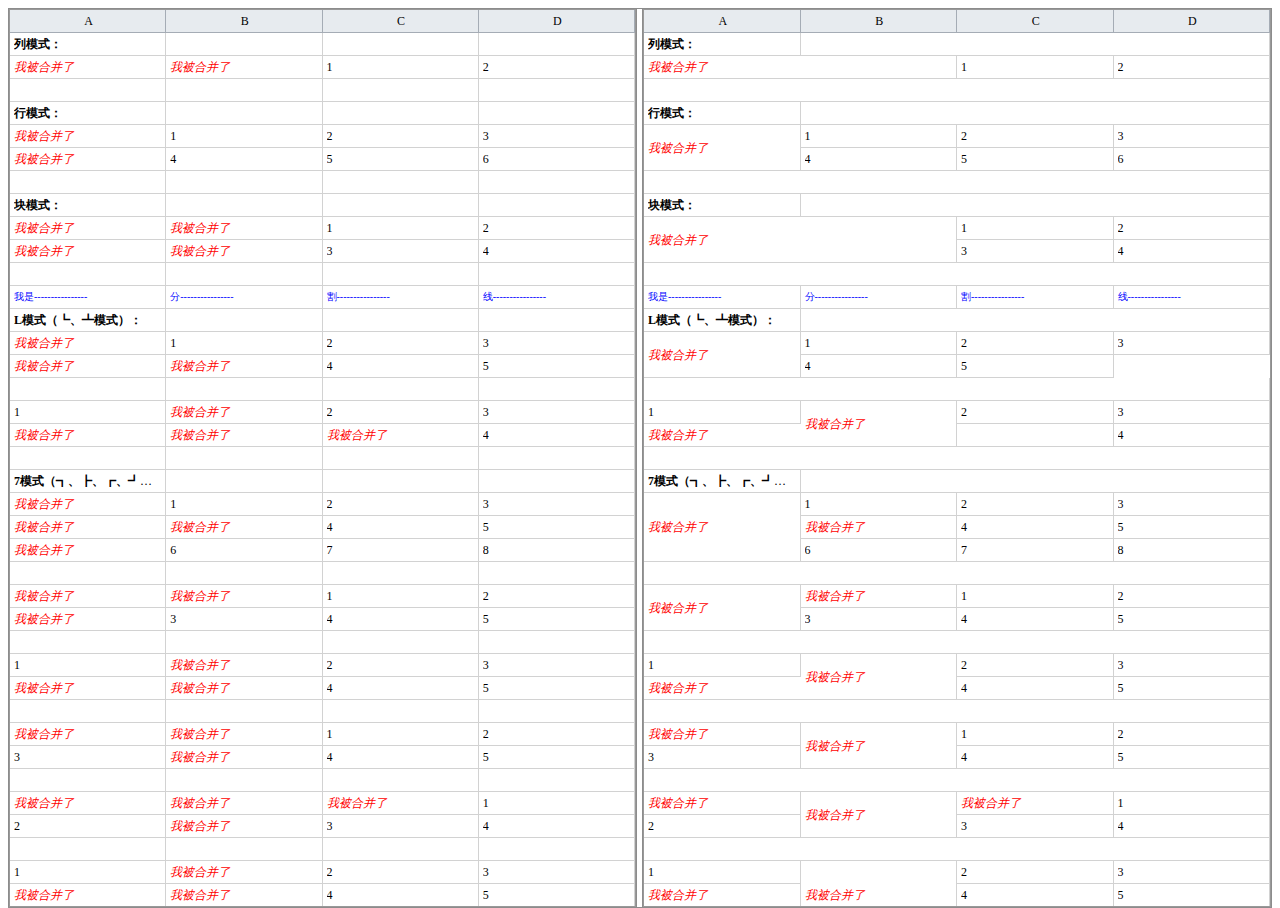
==== commit a4d34200: "Revert "new pagertree"" ====
--- a/index.html
+++ b/index.html
@@ -1,50 +1,253 @@
 <!DOCTYPE html PUBLIC "-//W3C//DTD XHTML 1.0 Transitional//EN" "http://www.w3.org/TR/xhtml1/DTD/xhtml1-transitional.dtd">
 <html xmlns="http://www.w3.org/1999/xhtml">
  <head>
-  <title> PagerTree By Che </title>
+  <title> MergeCells By Che </title>
   <meta http-equiv="content-type" content="text/html; charset=UTF-8" />
  </head>
  <link href="miniui.css" rel="stylesheet" type="text/css" />
+ <style>
+	i { color:red; }
+	small { color:blue; }
+ </style>
  
  <body>
-	<h1>MiniUi-PagerTree 树形分页表格(View in FF or IE)</h1>
-	
-	<div id="treegrid1" class="mini-pagertree" style="width:700px;height:280px;" allowResize="true" 
-		url="data.txt" resultAsData="true" idField="id" treeColumn="taskName" pageSize="20" >
-		<div property="columns">
-			<div type="indexcolumn"></div>
-			<div name="taskName" field="taskName" width="160" >名称</div>
-			<div field="taskNo" width="80">数量</div>             
+	<div id="container" class="mini-splitter" style="width:100%;height:100%;">
+		<div size="50%" showCollapseButton="true">
+			<div id="datagrid" class="mini-datagrid" style="width:100%;height:100%;" 
+				url="data1.txt" resultAsData="true" showPager="false">
+				<div property="columns">
+					<div field="field_0" name="field_0" headerAlign="center">A</div>
+					<div field="field_1" width="100" headerAlign="center">B</div>
+					<div field="field_2" width="100" headerAlign="center">C</div>
+					<div field="field_3" width="100" headerAlign="center">D</div>
+				</div>
+			</div>
 		</div>
+		<div showCollapseButton="true">
+			<div id="datagrid1" class="mini-datagrid" style="width:100%;height:100%;" 
+				url="data1.txt" resultAsData="true" showPager="false">
+				<div property="columns">
+					<div field="field_0" name="field_0" headerAlign="center" >A</div>
+					<div field="field_1" width="100" headerAlign="center">B</div>
+					<div field="field_2" width="100" headerAlign="center">C</div>
+					<div field="field_3" width="100" headerAlign="center">D</div>
+				</div>
+			</div>
+		</div>        
 	</div>
 	<script src="jq1.6.2.js" type="text/javascript"></script>
 	<script src="miniui3.6.js" type="text/javascript"></script>
-	<script src="pagertree.js" type="text/javascript"></script>
     <script type="text/javascript">
-		/**
-		 * pagerTree base on MINIUI
-		 * Author is Chen Hongen
-		**/
+	/**
+	 * MergeCells base on MINIUI
+	 * Author is Chen Hongen
+	**/
 		mini.parse();
-		var tree = mini.get("treegrid1");
-		var params = {};
-
-		tree.load(params);
-
-		tree.on("beforeload",function(e) {
-	    	if(tree._collapseNodes.length > 0) {
-	    		params.collapseNodes = tree._collapseNodes;
-	    	}
-	    });
-
-		tree.on("preload",function(e) {
-			var temp = e.data;
-	    	for(var i=0; i<temp.length; i++) {
-				if( tree._collapseNodes.indexOf(temp[i].pid) > -1) {
-					e.data.remove(temp[i]);
-				}
-			}
-	    });
+
+        var grid = mini.get("datagrid1");
+        grid.load();
+		var grid2 = mini.get("datagrid");
+        grid2.load();
+		
+		grid.on("load", function(e){
+			mini.get("container").setHeight($(document).height());
+			mergeCellsByChe(e);
+			// 滚动条同步
+			$('.mini-grid-rows-view').scroll( function() { 
+				$('.mini-grid-rows-view').scrollTop($(this).scrollTop()); 
+				$('.mini-grid-rows-view').scrollLeft($(this).scrollLeft()); 
+			}); 
+			 
+		});
+		// --------------------------------------------------- 单元格合并方法 begin -------------------------------------
+        // -------------------------------------------------- 带“##”方法，挪用请重写  -------------------------------------
+        // ## 根据坐标(j,i)获取对应值
+        function getCellVal(g, j, i) {
+            return g.getRow(j)["field_"+(i)];
+        }
+
+        // ## 合并单元格
+        function mergeCellsByChe(e) {
+            var g = e.sender;
+            //g.mergeColumns(["field_0","field_1","field_2","field_3","field_4","field_5"]); // 列合并
+
+            // 列数
+            var tempColNum = g.getColumns().length||g.getColumns()[0].columns.length; // 不一样?
+            // 行数
+            var tempRowNum = e.data.length;
+            // 合并数组
+            var merges = [];
+            // 对角线模式可能涵盖XY模式，另存数组将对角数据放后边覆盖XY
+            var mergesOppo = [];
+
+            var xVal = -1; // 横
+            var yVal = -1; // 纵
+            var oVal = -1; // 对角线
+			var tVal = -1; // 上
+			var lVal = -1; // 左
+			var loVal = -1; // 左对角
+
+            for(var k=0; k<tempColNum; k++) {
+                var i = k;
+                for(var j=0; j<tempRowNum; j++) {
+                    var temp = getCellVal(g, j, i);
+                    xVal = i+1<tempColNum?getCellVal(g, j, i+1):-1;
+                    yVal = j+1<tempRowNum?getCellVal(g, j+1, i):-1;
+                    oVal = i+1<tempColNum && j+1<tempRowNum?getCellVal(g, j+1, i+1):-1;
+					
+
+                    //console.log(temp +"-"+ xVal +"-"+ yVal +"-"+ oVal);
+                    // 对角线模式
+                    if(temp == yVal && temp == xVal && temp == oVal) {
+                    //alert(1);
+                        var merge = oppositeVal(g, i, j, i+1, j+1, 2, 2, tempRowNum, tempColNum);
+                        merge.rowIndex = j; // index差一
+                        merge.columnIndex = i;
+                        // x,y方向同时推进
+                        //i = i+merge.colSpan-1;
+                        j = j+merge.rowSpan-1;
+                        // 最新的插入到最前
+                        mergesOppo.splice(0, 0, merge);
+                        //break;
+                    // 行模式(┗ 阶梯模式：列合并行不合)
+                    } else if(temp == yVal) {
+						tVal = j-1<0?-1:getCellVal(g, j-1, i);
+						//lVal = i-1<0?-1:getCellVal(g, j, i-1);
+						loVal = i-1<0||j+1>=tempColNum?-1:getCellVal(g, j+1, i-1);
+
+						if(tVal != temp) {
+					//alert(2);
+							var merge = rowVal(g, i, j+1, 2, tempRowNum, tempColNum);
+							merge.rowIndex = j; // index差一
+							merge.columnIndex = i;
+							merge.colSpan = 1;
+							// x方向推进
+							//j = j+merge.rowSpan-1;
+							merges.splice(0, 0, merge);
+						}
+                    // 列模式( ┓阶梯模式：行合并列不合)
+                    } else if(temp == xVal) {
+						//tVal = j+1<0?-1:getCellVal(g, j+1, i);
+						//loVal = i-1<0||j+1>=tempColNum?-1:getCellVal(g, j+1, i-1);
+						lVal = i-1<0?-1:getCellVal(g, j, i-1);
+
+						if(temp != oVal && temp != yVal && temp != lVal) {
+					//alert(3);
+							var merge = colVal(g, i+1, j, 2, tempRowNum, tempColNum);
+							merge.rowSpan = 1;
+							merge.columnIndex = i;
+							merge.rowIndex = j;
+
+							// y方向推进
+							//i = i+merge.colSpan-1;
+							merges.splice(0, 0, merge);
+						}
+                    }
+                }
+            }
+
+            console.log(mini.encode(merges.concat(mergesOppo)));
+
+            g.mergeCells(merges.concat(mergesOppo)); 
+			//g.mergeCells([{"rowSpan":2,"rowIndex":0,"columnIndex":0,"colSpan":1},{"colSpan":2,"rowSpan":1,"columnIndex":0,"rowIndex":1}]);
+        }
+
+        // 对角线方向
+        function oppositeVal(g, colIndex, rowIndex, i, j, rowSpan, colSpan, row, col) {
+            var merge = {};
+            merge.colSpan = colSpan;
+            merge.rowSpan = rowSpan;
+
+            // 行的各列值相等，则行扩展
+            var isX = true;
+            // 行范围控制
+            if(j+1>row-1) {
+                isX = false;
+            } else {
+                for(var m=colIndex; m <= i; m++) {
+                    if(getCellVal(g, j+1, m) != getCellVal(g, j, i)) {
+                        //return merge;
+                        isX = false;
+                        break;
+                    }
+                }
+            }
+            if(isX) {
+                merge.rowSpan = rowSpan+1;
+            }
+
+            // 列的各行值相等，则列扩展
+            var isY = true;
+            // 列范围控制
+            if(i+1>col-1) {
+                isY = false;
+            } else {
+                for(var n=rowIndex; n <= j; n++) {
+                    if(getCellVal(g, n, i+1) != getCellVal(g, j, i)) {
+                        //return merge;
+                        isY = false;
+                        break;
+                    }
+                }
+            }
+            if(isY) {
+                merge.colSpan = colSpan+1;
+            }
+
+            // 行列值存在不等情况 or 对角线值不等 返回
+            if(!(isX && isY) || getCellVal(g, j+1, i+1) != getCellVal(g, j, i)) {
+                return merge;
+            }
+
+            // 满足条件则：递归
+            return oppositeVal(g, colIndex, rowIndex, i+1, j+1, merge.rowSpan, merge.colSpan, row, col);
+        }
+
+        // 行方向（即y轴）
+        function rowVal(g, i, j, rowSpan, row, col) {
+            var merge = {};
+            merge.rowSpan = rowSpan;
+
+            // 范围控制
+            if(j+1>row-1) {
+                return merge;
+            }
+
+            // 行值判断
+            if(getCellVal(g, j+1, i) != getCellVal(g, j, i)) {
+                return merge;
+            }
+			merge.rowSpan = rowSpan+1;
+
+            // 满足2者：递归
+            return rowVal(g, i, j+1, merge.rowSpan, row, col);
+        }
+
+        // 列方向（即x轴）
+        function colVal(g, i, j, colSpan, row, col) {
+            var merge = {};
+            merge.colSpan = colSpan;
+
+            // 范围控制
+            if(i+1>col-1) {
+                return merge;
+            }
+
+            // 列值判断
+            if(getCellVal(g, j, i+1) != getCellVal(g, j, i)) {
+                return merge;
+            }
+
+			// 阶梯模式┗:行合并不列合并
+			/*if(j-1>=0 && getCellVal(g, j-1, i) == getCellVal(g, j, i)) {
+				return merge;
+			}*/
+            merge.colSpan = colSpan+1;
+
+            // 满足2者：递归
+            return colVal(g, i+1, j, merge.colSpan, row, col);
+        }
+        // --------------------------------------------------- 单元格合并方法 begin -------------------------------------
     </script>    
  </body>
 </html>
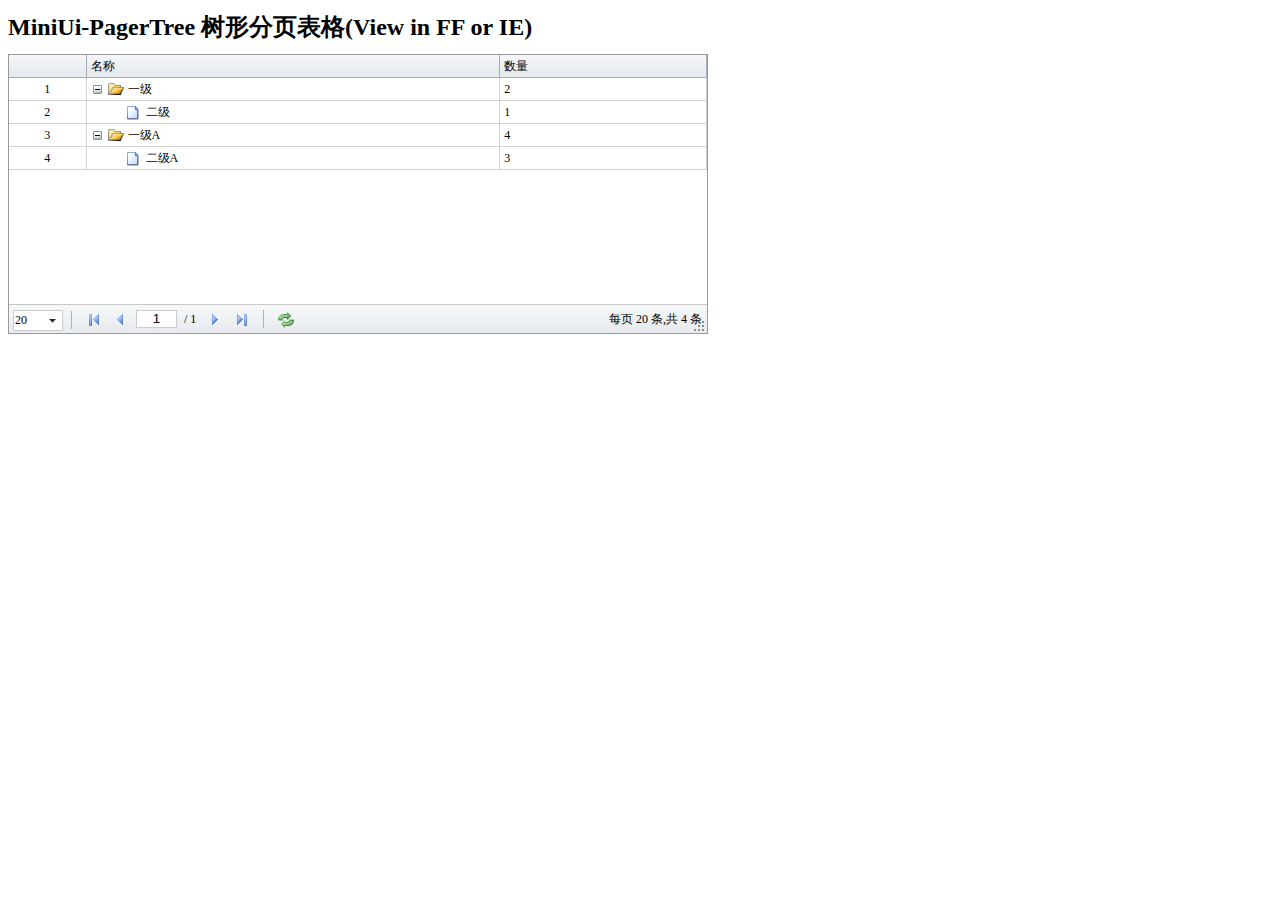
==== commit 0a7341e8: "Revert "Revert "new pagertree""" ====
--- a/index.html
+++ b/index.html
@@ -1,253 +1,50 @@
 <!DOCTYPE html PUBLIC "-//W3C//DTD XHTML 1.0 Transitional//EN" "http://www.w3.org/TR/xhtml1/DTD/xhtml1-transitional.dtd">
 <html xmlns="http://www.w3.org/1999/xhtml">
  <head>
-  <title> MergeCells By Che </title>
+  <title> PagerTree By Che </title>
   <meta http-equiv="content-type" content="text/html; charset=UTF-8" />
  </head>
  <link href="miniui.css" rel="stylesheet" type="text/css" />
- <style>
-	i { color:red; }
-	small { color:blue; }
- </style>
  
  <body>
-	<div id="container" class="mini-splitter" style="width:100%;height:100%;">
-		<div size="50%" showCollapseButton="true">
-			<div id="datagrid" class="mini-datagrid" style="width:100%;height:100%;" 
-				url="data1.txt" resultAsData="true" showPager="false">
-				<div property="columns">
-					<div field="field_0" name="field_0" headerAlign="center">A</div>
-					<div field="field_1" width="100" headerAlign="center">B</div>
-					<div field="field_2" width="100" headerAlign="center">C</div>
-					<div field="field_3" width="100" headerAlign="center">D</div>
-				</div>
-			</div>
+	<h1>MiniUi-PagerTree 树形分页表格(View in FF or IE)</h1>
+	
+	<div id="treegrid1" class="mini-pagertree" style="width:700px;height:280px;" allowResize="true" 
+		url="data.txt" resultAsData="true" idField="id" treeColumn="taskName" pageSize="20" >
+		<div property="columns">
+			<div type="indexcolumn"></div>
+			<div name="taskName" field="taskName" width="160" >名称</div>
+			<div field="taskNo" width="80">数量</div>             
 		</div>
-		<div showCollapseButton="true">
-			<div id="datagrid1" class="mini-datagrid" style="width:100%;height:100%;" 
-				url="data1.txt" resultAsData="true" showPager="false">
-				<div property="columns">
-					<div field="field_0" name="field_0" headerAlign="center" >A</div>
-					<div field="field_1" width="100" headerAlign="center">B</div>
-					<div field="field_2" width="100" headerAlign="center">C</div>
-					<div field="field_3" width="100" headerAlign="center">D</div>
-				</div>
-			</div>
-		</div>        
 	</div>
 	<script src="jq1.6.2.js" type="text/javascript"></script>
 	<script src="miniui3.6.js" type="text/javascript"></script>
+	<script src="pagertree.js" type="text/javascript"></script>
     <script type="text/javascript">
-	/**
-	 * MergeCells base on MINIUI
-	 * Author is Chen Hongen
-	**/
+		/**
+		 * pagerTree base on MINIUI
+		 * Author is Chen Hongen
+		**/
 		mini.parse();
+		var tree = mini.get("treegrid1");
+		var params = {};
 
-        var grid = mini.get("datagrid1");
-        grid.load();
-		var grid2 = mini.get("datagrid");
-        grid2.load();
-		
-		grid.on("load", function(e){
-			mini.get("container").setHeight($(document).height());
-			mergeCellsByChe(e);
-			// 滚动条同步
-			$('.mini-grid-rows-view').scroll( function() { 
-				$('.mini-grid-rows-view').scrollTop($(this).scrollTop()); 
-				$('.mini-grid-rows-view').scrollLeft($(this).scrollLeft()); 
-			}); 
-			 
-		});
-		// --------------------------------------------------- 单元格合并方法 begin -------------------------------------
-        // -------------------------------------------------- 带“##”方法，挪用请重写  -------------------------------------
-        // ## 根据坐标(j,i)获取对应值
-        function getCellVal(g, j, i) {
-            return g.getRow(j)["field_"+(i)];
-        }
+		tree.load(params);
 
-        // ## 合并单元格
-        function mergeCellsByChe(e) {
-            var g = e.sender;
-            //g.mergeColumns(["field_0","field_1","field_2","field_3","field_4","field_5"]); // 列合并
+		tree.on("beforeload",function(e) {
+	    	if(tree._collapseNodes.length > 0) {
+	    		params.collapseNodes = tree._collapseNodes;
+	    	}
+	    });
 
-            // 列数
-            var tempColNum = g.getColumns().length||g.getColumns()[0].columns.length; // 不一样?
-            // 行数
-            var tempRowNum = e.data.length;
-            // 合并数组
-            var merges = [];
-            // 对角线模式可能涵盖XY模式，另存数组将对角数据放后边覆盖XY
-            var mergesOppo = [];
-
-            var xVal = -1; // 横
-            var yVal = -1; // 纵
-            var oVal = -1; // 对角线
-			var tVal = -1; // 上
-			var lVal = -1; // 左
-			var loVal = -1; // 左对角
-
-            for(var k=0; k<tempColNum; k++) {
-                var i = k;
-                for(var j=0; j<tempRowNum; j++) {
-                    var temp = getCellVal(g, j, i);
-                    xVal = i+1<tempColNum?getCellVal(g, j, i+1):-1;
-                    yVal = j+1<tempRowNum?getCellVal(g, j+1, i):-1;
-                    oVal = i+1<tempColNum && j+1<tempRowNum?getCellVal(g, j+1, i+1):-1;
-					
-
-                    //console.log(temp +"-"+ xVal +"-"+ yVal +"-"+ oVal);
-                    // 对角线模式
-                    if(temp == yVal && temp == xVal && temp == oVal) {
-                    //alert(1);
-                        var merge = oppositeVal(g, i, j, i+1, j+1, 2, 2, tempRowNum, tempColNum);
-                        merge.rowIndex = j; // index差一
-                        merge.columnIndex = i;
-                        // x,y方向同时推进
-                        //i = i+merge.colSpan-1;
-                        j = j+merge.rowSpan-1;
-                        // 最新的插入到最前
-                        mergesOppo.splice(0, 0, merge);
-                        //break;
-                    // 行模式(┗ 阶梯模式：列合并行不合)
-                    } else if(temp == yVal) {
-						tVal = j-1<0?-1:getCellVal(g, j-1, i);
-						//lVal = i-1<0?-1:getCellVal(g, j, i-1);
-						loVal = i-1<0||j+1>=tempColNum?-1:getCellVal(g, j+1, i-1);
-
-						if(tVal != temp) {
-					//alert(2);
-							var merge = rowVal(g, i, j+1, 2, tempRowNum, tempColNum);
-							merge.rowIndex = j; // index差一
-							merge.columnIndex = i;
-							merge.colSpan = 1;
-							// x方向推进
-							//j = j+merge.rowSpan-1;
-							merges.splice(0, 0, merge);
-						}
-                    // 列模式( ┓阶梯模式：行合并列不合)
-                    } else if(temp == xVal) {
-						//tVal = j+1<0?-1:getCellVal(g, j+1, i);
-						//loVal = i-1<0||j+1>=tempColNum?-1:getCellVal(g, j+1, i-1);
-						lVal = i-1<0?-1:getCellVal(g, j, i-1);
-
-						if(temp != oVal && temp != yVal && temp != lVal) {
-					//alert(3);
-							var merge = colVal(g, i+1, j, 2, tempRowNum, tempColNum);
-							merge.rowSpan = 1;
-							merge.columnIndex = i;
-							merge.rowIndex = j;
-
-							// y方向推进
-							//i = i+merge.colSpan-1;
-							merges.splice(0, 0, merge);
-						}
-                    }
-                }
-            }
-
-            console.log(mini.encode(merges.concat(mergesOppo)));
-
-            g.mergeCells(merges.concat(mergesOppo)); 
-			//g.mergeCells([{"rowSpan":2,"rowIndex":0,"columnIndex":0,"colSpan":1},{"colSpan":2,"rowSpan":1,"columnIndex":0,"rowIndex":1}]);
-        }
-
-        // 对角线方向
-        function oppositeVal(g, colIndex, rowIndex, i, j, rowSpan, colSpan, row, col) {
-            var merge = {};
-            merge.colSpan = colSpan;
-            merge.rowSpan = rowSpan;
-
-            // 行的各列值相等，则行扩展
-            var isX = true;
-            // 行范围控制
-            if(j+1>row-1) {
-                isX = false;
-            } else {
-                for(var m=colIndex; m <= i; m++) {
-                    if(getCellVal(g, j+1, m) != getCellVal(g, j, i)) {
-                        //return merge;
-                        isX = false;
-                        break;
-                    }
-                }
-            }
-            if(isX) {
-                merge.rowSpan = rowSpan+1;
-            }
-
-            // 列的各行值相等，则列扩展
-            var isY = true;
-            // 列范围控制
-            if(i+1>col-1) {
-                isY = false;
-            } else {
-                for(var n=rowIndex; n <= j; n++) {
-                    if(getCellVal(g, n, i+1) != getCellVal(g, j, i)) {
-                        //return merge;
-                        isY = false;
-                        break;
-                    }
-                }
-            }
-            if(isY) {
-                merge.colSpan = colSpan+1;
-            }
-
-            // 行列值存在不等情况 or 对角线值不等 返回
-            if(!(isX && isY) || getCellVal(g, j+1, i+1) != getCellVal(g, j, i)) {
-                return merge;
-            }
-
-            // 满足条件则：递归
-            return oppositeVal(g, colIndex, rowIndex, i+1, j+1, merge.rowSpan, merge.colSpan, row, col);
-        }
-
-        // 行方向（即y轴）
-        function rowVal(g, i, j, rowSpan, row, col) {
-            var merge = {};
-            merge.rowSpan = rowSpan;
-
-            // 范围控制
-            if(j+1>row-1) {
-                return merge;
-            }
-
-            // 行值判断
-            if(getCellVal(g, j+1, i) != getCellVal(g, j, i)) {
-                return merge;
-            }
-			merge.rowSpan = rowSpan+1;
-
-            // 满足2者：递归
-            return rowVal(g, i, j+1, merge.rowSpan, row, col);
-        }
-
-        // 列方向（即x轴）
-        function colVal(g, i, j, colSpan, row, col) {
-            var merge = {};
-            merge.colSpan = colSpan;
-
-            // 范围控制
-            if(i+1>col-1) {
-                return merge;
-            }
-
-            // 列值判断
-            if(getCellVal(g, j, i+1) != getCellVal(g, j, i)) {
-                return merge;
-            }
-
-			// 阶梯模式┗:行合并不列合并
-			/*if(j-1>=0 && getCellVal(g, j-1, i) == getCellVal(g, j, i)) {
-				return merge;
-			}*/
-            merge.colSpan = colSpan+1;
-
-            // 满足2者：递归
-            return colVal(g, i+1, j, merge.colSpan, row, col);
-        }
-        // --------------------------------------------------- 单元格合并方法 begin -------------------------------------
+		tree.on("preload",function(e) {
+			var temp = e.data;
+	    	for(var i=0; i<temp.length; i++) {
+				if( tree._collapseNodes.indexOf(temp[i].pid) > -1) {
+					e.data.remove(temp[i]);
+				}
+			}
+	    });
     </script>    
  </body>
 </html>
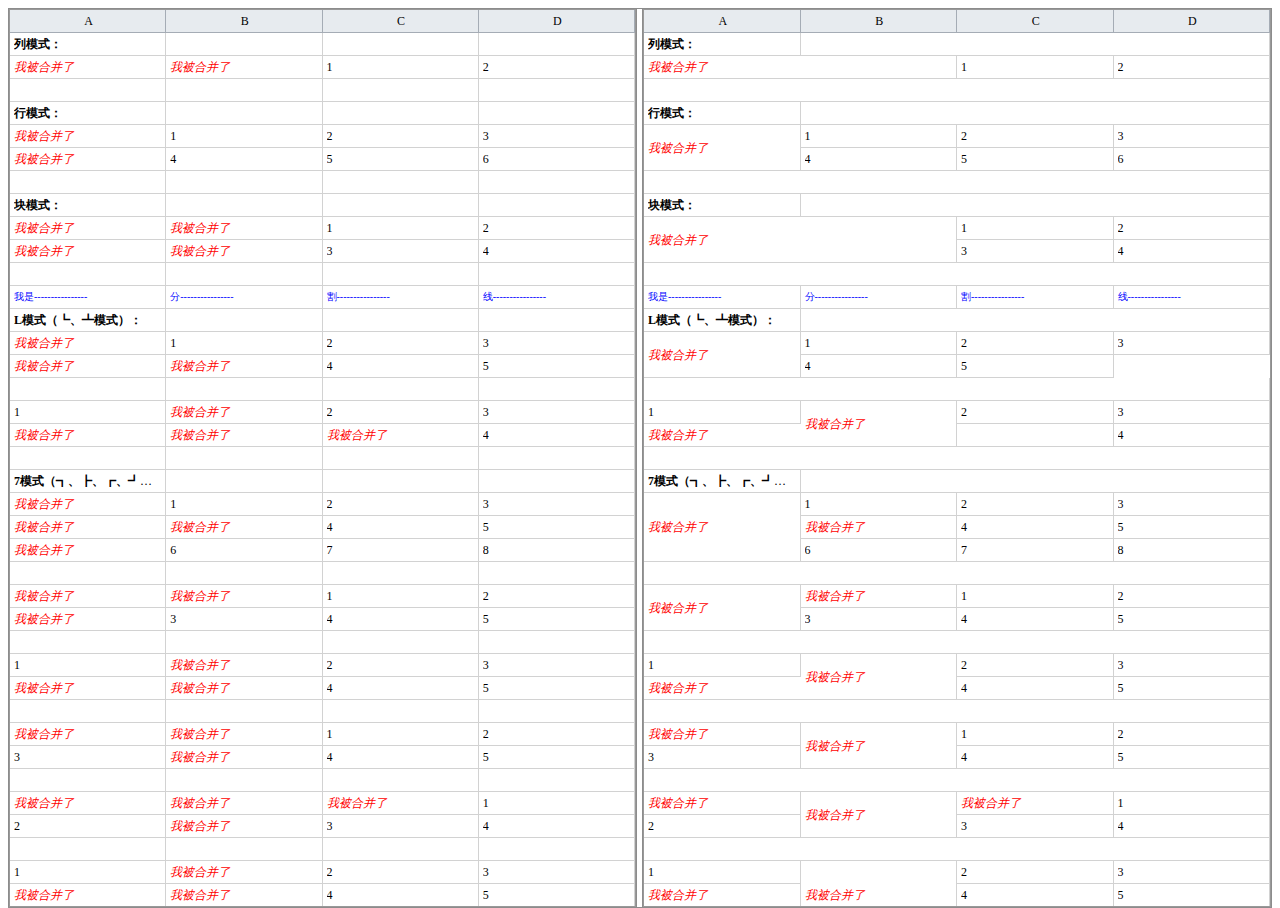
==== commit 24e272a2: "Revert "Revert "Revert "new pagertree"""" ====
--- a/index.html
+++ b/index.html
@@ -1,50 +1,253 @@
 <!DOCTYPE html PUBLIC "-//W3C//DTD XHTML 1.0 Transitional//EN" "http://www.w3.org/TR/xhtml1/DTD/xhtml1-transitional.dtd">
 <html xmlns="http://www.w3.org/1999/xhtml">
  <head>
-  <title> PagerTree By Che </title>
+  <title> MergeCells By Che </title>
   <meta http-equiv="content-type" content="text/html; charset=UTF-8" />
  </head>
  <link href="miniui.css" rel="stylesheet" type="text/css" />
+ <style>
+	i { color:red; }
+	small { color:blue; }
+ </style>
  
  <body>
-	<h1>MiniUi-PagerTree 树形分页表格(View in FF or IE)</h1>
-	
-	<div id="treegrid1" class="mini-pagertree" style="width:700px;height:280px;" allowResize="true" 
-		url="data.txt" resultAsData="true" idField="id" treeColumn="taskName" pageSize="20" >
-		<div property="columns">
-			<div type="indexcolumn"></div>
-			<div name="taskName" field="taskName" width="160" >名称</div>
-			<div field="taskNo" width="80">数量</div>             
+	<div id="container" class="mini-splitter" style="width:100%;height:100%;">
+		<div size="50%" showCollapseButton="true">
+			<div id="datagrid" class="mini-datagrid" style="width:100%;height:100%;" 
+				url="data1.txt" resultAsData="true" showPager="false">
+				<div property="columns">
+					<div field="field_0" name="field_0" headerAlign="center">A</div>
+					<div field="field_1" width="100" headerAlign="center">B</div>
+					<div field="field_2" width="100" headerAlign="center">C</div>
+					<div field="field_3" width="100" headerAlign="center">D</div>
+				</div>
+			</div>
 		</div>
+		<div showCollapseButton="true">
+			<div id="datagrid1" class="mini-datagrid" style="width:100%;height:100%;" 
+				url="data1.txt" resultAsData="true" showPager="false">
+				<div property="columns">
+					<div field="field_0" name="field_0" headerAlign="center" >A</div>
+					<div field="field_1" width="100" headerAlign="center">B</div>
+					<div field="field_2" width="100" headerAlign="center">C</div>
+					<div field="field_3" width="100" headerAlign="center">D</div>
+				</div>
+			</div>
+		</div>        
 	</div>
 	<script src="jq1.6.2.js" type="text/javascript"></script>
 	<script src="miniui3.6.js" type="text/javascript"></script>
-	<script src="pagertree.js" type="text/javascript"></script>
     <script type="text/javascript">
-		/**
-		 * pagerTree base on MINIUI
-		 * Author is Chen Hongen
-		**/
+	/**
+	 * MergeCells base on MINIUI
+	 * Author is Chen Hongen
+	**/
 		mini.parse();
-		var tree = mini.get("treegrid1");
-		var params = {};
-
-		tree.load(params);
-
-		tree.on("beforeload",function(e) {
-	    	if(tree._collapseNodes.length > 0) {
-	    		params.collapseNodes = tree._collapseNodes;
-	    	}
-	    });
-
-		tree.on("preload",function(e) {
-			var temp = e.data;
-	    	for(var i=0; i<temp.length; i++) {
-				if( tree._collapseNodes.indexOf(temp[i].pid) > -1) {
-					e.data.remove(temp[i]);
-				}
-			}
-	    });
+
+        var grid = mini.get("datagrid1");
+        grid.load();
+		var grid2 = mini.get("datagrid");
+        grid2.load();
+		
+		grid.on("load", function(e){
+			mini.get("container").setHeight($(document).height());
+			mergeCellsByChe(e);
+			// 滚动条同步
+			$('.mini-grid-rows-view').scroll( function() { 
+				$('.mini-grid-rows-view').scrollTop($(this).scrollTop()); 
+				$('.mini-grid-rows-view').scrollLeft($(this).scrollLeft()); 
+			}); 
+			 
+		});
+		// --------------------------------------------------- 单元格合并方法 begin -------------------------------------
+        // -------------------------------------------------- 带“##”方法，挪用请重写  -------------------------------------
+        // ## 根据坐标(j,i)获取对应值
+        function getCellVal(g, j, i) {
+            return g.getRow(j)["field_"+(i)];
+        }
+
+        // ## 合并单元格
+        function mergeCellsByChe(e) {
+            var g = e.sender;
+            //g.mergeColumns(["field_0","field_1","field_2","field_3","field_4","field_5"]); // 列合并
+
+            // 列数
+            var tempColNum = g.getColumns().length||g.getColumns()[0].columns.length; // 不一样?
+            // 行数
+            var tempRowNum = e.data.length;
+            // 合并数组
+            var merges = [];
+            // 对角线模式可能涵盖XY模式，另存数组将对角数据放后边覆盖XY
+            var mergesOppo = [];
+
+            var xVal = -1; // 横
+            var yVal = -1; // 纵
+            var oVal = -1; // 对角线
+			var tVal = -1; // 上
+			var lVal = -1; // 左
+			var loVal = -1; // 左对角
+
+            for(var k=0; k<tempColNum; k++) {
+                var i = k;
+                for(var j=0; j<tempRowNum; j++) {
+                    var temp = getCellVal(g, j, i);
+                    xVal = i+1<tempColNum?getCellVal(g, j, i+1):-1;
+                    yVal = j+1<tempRowNum?getCellVal(g, j+1, i):-1;
+                    oVal = i+1<tempColNum && j+1<tempRowNum?getCellVal(g, j+1, i+1):-1;
+					
+
+                    //console.log(temp +"-"+ xVal +"-"+ yVal +"-"+ oVal);
+                    // 对角线模式
+                    if(temp == yVal && temp == xVal && temp == oVal) {
+                    //alert(1);
+                        var merge = oppositeVal(g, i, j, i+1, j+1, 2, 2, tempRowNum, tempColNum);
+                        merge.rowIndex = j; // index差一
+                        merge.columnIndex = i;
+                        // x,y方向同时推进
+                        //i = i+merge.colSpan-1;
+                        j = j+merge.rowSpan-1;
+                        // 最新的插入到最前
+                        mergesOppo.splice(0, 0, merge);
+                        //break;
+                    // 行模式(┗ 阶梯模式：列合并行不合)
+                    } else if(temp == yVal) {
+						tVal = j-1<0?-1:getCellVal(g, j-1, i);
+						//lVal = i-1<0?-1:getCellVal(g, j, i-1);
+						loVal = i-1<0||j+1>=tempColNum?-1:getCellVal(g, j+1, i-1);
+
+						if(tVal != temp) {
+					//alert(2);
+							var merge = rowVal(g, i, j+1, 2, tempRowNum, tempColNum);
+							merge.rowIndex = j; // index差一
+							merge.columnIndex = i;
+							merge.colSpan = 1;
+							// x方向推进
+							//j = j+merge.rowSpan-1;
+							merges.splice(0, 0, merge);
+						}
+                    // 列模式( ┓阶梯模式：行合并列不合)
+                    } else if(temp == xVal) {
+						//tVal = j+1<0?-1:getCellVal(g, j+1, i);
+						//loVal = i-1<0||j+1>=tempColNum?-1:getCellVal(g, j+1, i-1);
+						lVal = i-1<0?-1:getCellVal(g, j, i-1);
+
+						if(temp != oVal && temp != yVal && temp != lVal) {
+					//alert(3);
+							var merge = colVal(g, i+1, j, 2, tempRowNum, tempColNum);
+							merge.rowSpan = 1;
+							merge.columnIndex = i;
+							merge.rowIndex = j;
+
+							// y方向推进
+							//i = i+merge.colSpan-1;
+							merges.splice(0, 0, merge);
+						}
+                    }
+                }
+            }
+
+            console.log(mini.encode(merges.concat(mergesOppo)));
+
+            g.mergeCells(merges.concat(mergesOppo)); 
+			//g.mergeCells([{"rowSpan":2,"rowIndex":0,"columnIndex":0,"colSpan":1},{"colSpan":2,"rowSpan":1,"columnIndex":0,"rowIndex":1}]);
+        }
+
+        // 对角线方向
+        function oppositeVal(g, colIndex, rowIndex, i, j, rowSpan, colSpan, row, col) {
+            var merge = {};
+            merge.colSpan = colSpan;
+            merge.rowSpan = rowSpan;
+
+            // 行的各列值相等，则行扩展
+            var isX = true;
+            // 行范围控制
+            if(j+1>row-1) {
+                isX = false;
+            } else {
+                for(var m=colIndex; m <= i; m++) {
+                    if(getCellVal(g, j+1, m) != getCellVal(g, j, i)) {
+                        //return merge;
+                        isX = false;
+                        break;
+                    }
+                }
+            }
+            if(isX) {
+                merge.rowSpan = rowSpan+1;
+            }
+
+            // 列的各行值相等，则列扩展
+            var isY = true;
+            // 列范围控制
+            if(i+1>col-1) {
+                isY = false;
+            } else {
+                for(var n=rowIndex; n <= j; n++) {
+                    if(getCellVal(g, n, i+1) != getCellVal(g, j, i)) {
+                        //return merge;
+                        isY = false;
+                        break;
+                    }
+                }
+            }
+            if(isY) {
+                merge.colSpan = colSpan+1;
+            }
+
+            // 行列值存在不等情况 or 对角线值不等 返回
+            if(!(isX && isY) || getCellVal(g, j+1, i+1) != getCellVal(g, j, i)) {
+                return merge;
+            }
+
+            // 满足条件则：递归
+            return oppositeVal(g, colIndex, rowIndex, i+1, j+1, merge.rowSpan, merge.colSpan, row, col);
+        }
+
+        // 行方向（即y轴）
+        function rowVal(g, i, j, rowSpan, row, col) {
+            var merge = {};
+            merge.rowSpan = rowSpan;
+
+            // 范围控制
+            if(j+1>row-1) {
+                return merge;
+            }
+
+            // 行值判断
+            if(getCellVal(g, j+1, i) != getCellVal(g, j, i)) {
+                return merge;
+            }
+			merge.rowSpan = rowSpan+1;
+
+            // 满足2者：递归
+            return rowVal(g, i, j+1, merge.rowSpan, row, col);
+        }
+
+        // 列方向（即x轴）
+        function colVal(g, i, j, colSpan, row, col) {
+            var merge = {};
+            merge.colSpan = colSpan;
+
+            // 范围控制
+            if(i+1>col-1) {
+                return merge;
+            }
+
+            // 列值判断
+            if(getCellVal(g, j, i+1) != getCellVal(g, j, i)) {
+                return merge;
+            }
+
+			// 阶梯模式┗:行合并不列合并
+			/*if(j-1>=0 && getCellVal(g, j-1, i) == getCellVal(g, j, i)) {
+				return merge;
+			}*/
+            merge.colSpan = colSpan+1;
+
+            // 满足2者：递归
+            return colVal(g, i+1, j, merge.colSpan, row, col);
+        }
+        // --------------------------------------------------- 单元格合并方法 begin -------------------------------------
     </script>    
  </body>
 </html>
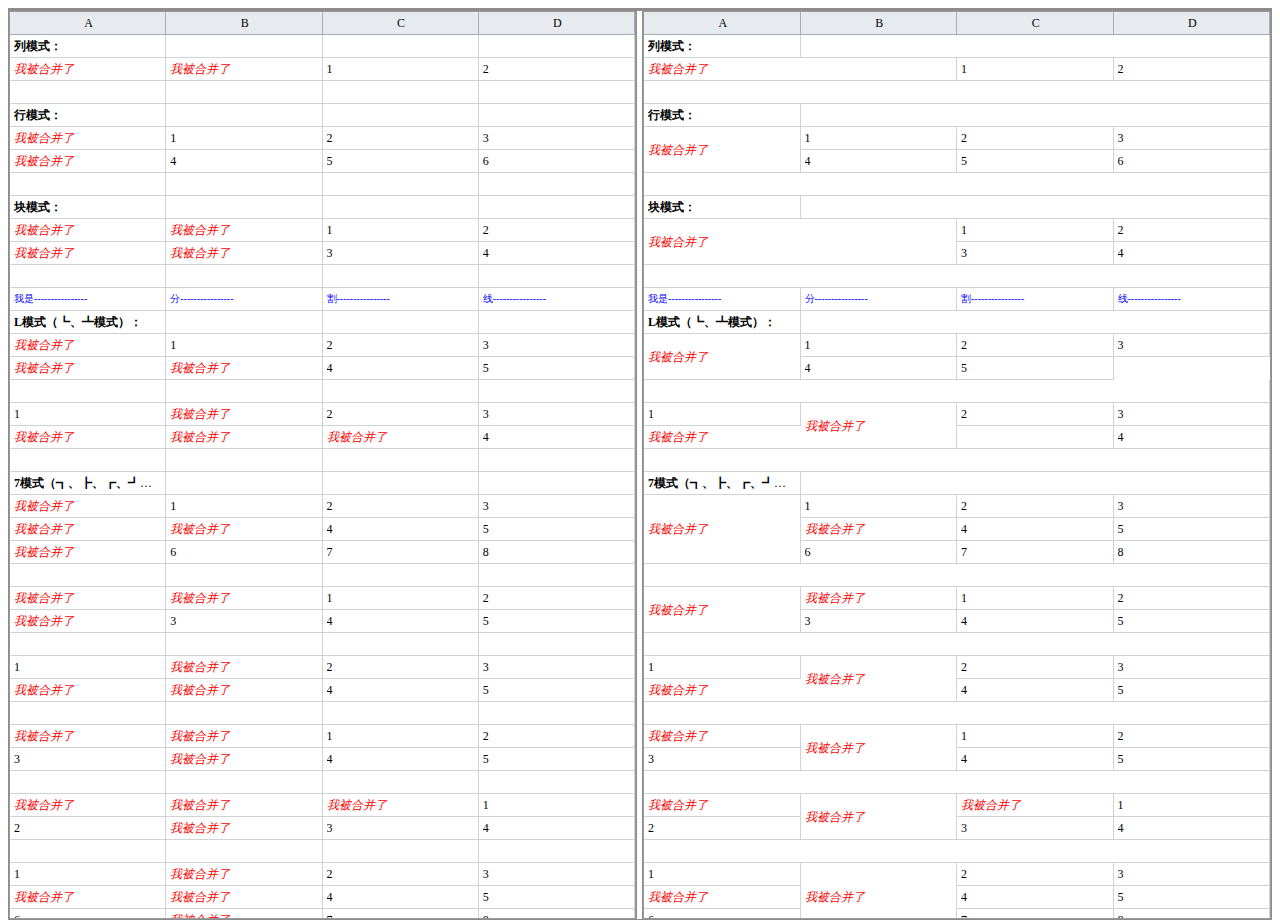
==== commit b71bbd47: "闭包版" ====
--- a/index.html
+++ b/index.html
@@ -51,7 +51,9 @@
 		
 		grid.on("load", function(e){
 			mini.get("container").setHeight($(document).height());
-			mergeCellsByChe(e);
+
+			mergeCells(e);
+
 			// 滚动条同步
 			$('.mini-grid-rows-view').scroll( function() { 
 				$('.mini-grid-rows-view').scrollTop($(this).scrollTop()); 
@@ -59,195 +61,426 @@
 			}); 
 			 
 		});
+		// -------------------------------------------------- 带“##”方法，挪用请重写  -------------------------------------
 		// --------------------------------------------------- 单元格合并方法 begin -------------------------------------
-        // -------------------------------------------------- 带“##”方法，挪用请重写  -------------------------------------
-        // ## 根据坐标(j,i)获取对应值
-        function getCellVal(g, j, i) {
-            return g.getRow(j)["field_"+(i)];
-        }
-
-        // ## 合并单元格
-        function mergeCellsByChe(e) {
-            var g = e.sender;
-            //g.mergeColumns(["field_0","field_1","field_2","field_3","field_4","field_5"]); // 列合并
-
-            // 列数
-            var tempColNum = g.getColumns().length||g.getColumns()[0].columns.length; // 不一样?
-            // 行数
-            var tempRowNum = e.data.length;
-            // 合并数组
-            var merges = [];
-            // 对角线模式可能涵盖XY模式，另存数组将对角数据放后边覆盖XY
-            var mergesOppo = [];
-
-            var xVal = -1; // 横
-            var yVal = -1; // 纵
-            var oVal = -1; // 对角线
-			var tVal = -1; // 上
-			var lVal = -1; // 左
-			var loVal = -1; // 左对角
-
-            for(var k=0; k<tempColNum; k++) {
-                var i = k;
-                for(var j=0; j<tempRowNum; j++) {
-                    var temp = getCellVal(g, j, i);
-                    xVal = i+1<tempColNum?getCellVal(g, j, i+1):-1;
-                    yVal = j+1<tempRowNum?getCellVal(g, j+1, i):-1;
-                    oVal = i+1<tempColNum && j+1<tempRowNum?getCellVal(g, j+1, i+1):-1;
+		var mergeCells = (function(){
+			var g,     // ## 表格对象
+				g_col, // 列数
+				g_row; // 行数
+			
+			// ## 初始值
+			var setGrid = function(e) {
+				g = e.sender;
+				// 列数
+				g_col = g.getColumns().length||g.getColumns()[0].columns.length; //
+				// 行数
+				g_row = e.data.length;
+			};
+			
+			// ## 根据坐标(x,y)获取对应值,从0开始
+			var getCellVal = function(y, x) {
+				return g.getRow(y)["field_"+(x)];
+			};
+			// ## 根据json数组合并单元格
+			var mergeCell = function(arr) {
+				g.mergeCells(arr);
+			}
+			
+			// 对角线方向[初始列标，初始行标，截止列标，截止行标，合并行数，合并列数]
+			var oppositeVal = function(colIndex, rowIndex, i, j, rowSpan, colSpan) {
+				var merge = {
+					colSpan: colSpan,
+					rowSpan: rowSpan,
+					columnIndex: colIndex,
+					rowIndex: rowIndex
+				};
+				
+				// 行的各列值相等，则行扩展
+				var isX = true;
+				// 行范围控制
+				if(j+1 > g_row-1) {
+					isX = false;
+				} else {
+					for(var m=colIndex; m < i; m++) {
+						if(getCellVal(j+1, m) != getCellVal(j, i)) {
+							isX = false;
+							break;
+						}
+					}
+				}
+				if(isX) {
+					merge.rowSpan = rowSpan+1;
+				}
+	
+				// 列的各行值相等，则列扩展
+				var isY = true;
+				// 列范围控制
+				if(i+1 > g_col-1) {
+					isY = false;
+				} else {
+					for(var n=rowIndex; n < j; n++) {
+						if(getCellVal(n, i+1) != getCellVal(j, i)) {
+							//return merge;
+							isY = false;
+							break;
+						}
+					}
+				}
+				if(isY) {
+					merge.colSpan = colSpan+1;
+				}
+	
+				// 行列值存在不等情况 or 对角线值不等 返回
+				if(!(isX && isY) || getCellVal(j+1, i+1) != getCellVal(j, i)) {
+					return merge;
+				}
+	
+				// 满足条件则：递归
+				return oppositeVal(colIndex, rowIndex, i+1, j+1, merge.rowSpan, merge.colSpan);
+			}
+			
+			// 行方向（即y轴）
+			function rowVal(i, j, rowSpan) {
+				var merge = {
+					colSpan: 1,
+					rowSpan: rowSpan,
+					columnIndex: i
+				};
+	
+				// 范围控制
+				if(j+1>g_row-1) {
+					return merge;
+				}
+	
+				// 行值判断
+				if(getCellVal(j+1, i) != getCellVal(j, i)) {
+					return merge;
+				}
+	
+				// 满足2者：递归
+				return rowVal(i, j+1, merge.rowSpan+1);
+			}
+
+			// 列方向（即x轴）
+			function colVal(i, j, colSpan) {
+				var merge = {
+					colSpan: colSpan,
+					rowSpan: 1,
+					rowIndex: j
+				};
+	
+				// 范围控制
+				if(i+1>g_col-1) {
+					return merge;
+				}
+	
+				// 列值判断
+				if(getCellVal(j, i+1) != getCellVal(j, i)) {
+					return merge;
+				}
+	
+				// 满足2者：递归
+				return colVal(i+1, j, merge.colSpan+1);
+			}
+			
+			
+			return function() {
+				var merges = [],
+					mergesOppo = [];
 					
-
-                    //console.log(temp +"-"+ xVal +"-"+ yVal +"-"+ oVal);
-                    // 对角线模式
-                    if(temp == yVal && temp == xVal && temp == oVal) {
-                    //alert(1);
-                        var merge = oppositeVal(g, i, j, i+1, j+1, 2, 2, tempRowNum, tempColNum);
-                        merge.rowIndex = j; // index差一
-                        merge.columnIndex = i;
-                        // x,y方向同时推进
-                        //i = i+merge.colSpan-1;
-                        j = j+merge.rowSpan-1;
-                        // 最新的插入到最前
-                        mergesOppo.splice(0, 0, merge);
-                        //break;
-                    // 行模式(┗ 阶梯模式：列合并行不合)
-                    } else if(temp == yVal) {
-						tVal = j-1<0?-1:getCellVal(g, j-1, i);
-						//lVal = i-1<0?-1:getCellVal(g, j, i-1);
-						loVal = i-1<0||j+1>=tempColNum?-1:getCellVal(g, j+1, i-1);
-
-						if(tVal != temp) {
-					//alert(2);
-							var merge = rowVal(g, i, j+1, 2, tempRowNum, tempColNum);
-							merge.rowIndex = j; // index差一
-							merge.columnIndex = i;
-							merge.colSpan = 1;
-							// x方向推进
-							//j = j+merge.rowSpan-1;
-							merges.splice(0, 0, merge);
-						}
-                    // 列模式( ┓阶梯模式：行合并列不合)
-                    } else if(temp == xVal) {
-						//tVal = j+1<0?-1:getCellVal(g, j+1, i);
-						//loVal = i-1<0||j+1>=tempColNum?-1:getCellVal(g, j+1, i-1);
-						lVal = i-1<0?-1:getCellVal(g, j, i-1);
-
-						if(temp != oVal && temp != yVal && temp != lVal) {
-					//alert(3);
-							var merge = colVal(g, i+1, j, 2, tempRowNum, tempColNum);
-							merge.rowSpan = 1;
-							merge.columnIndex = i;
-							merge.rowIndex = j;
-
-							// y方向推进
+				setGrid([].shift.call(arguments));
+				
+				for(var i=0; i<g_col; i++) { // 列循环
+					for(var j=0; j<g_row; j++) { // 行循环
+						var temp = getCellVal(j, i), // curr_val
+							xVal = i+1<g_col?getCellVal(j, i+1):-1, // next_col
+							yVal = j+1<g_row?getCellVal(j+1, i):-1, // next_row
+							oVal = i+1<g_col && j+1<g_row?getCellVal(j+1, i+1):-1; // next_opp
+							
+							//loVal = i-1<0||j+1>=g_col?-1:getCellVal(j+1, i-1); // last_opp
+
+						//console.log(temp +"-"+ xVal +"-"+ yVal +"-"+ oVal);
+						// 对角线模式
+						if(temp == yVal && temp == xVal && temp == oVal) {
+							var merge = oppositeVal(i, j, i+1, j+1, 2, 2);
+							// x,y方向同时推进
 							//i = i+merge.colSpan-1;
-							merges.splice(0, 0, merge);
-						}
-                    }
-                }
-            }
-
-            console.log(mini.encode(merges.concat(mergesOppo)));
-
-            g.mergeCells(merges.concat(mergesOppo)); 
-			//g.mergeCells([{"rowSpan":2,"rowIndex":0,"columnIndex":0,"colSpan":1},{"colSpan":2,"rowSpan":1,"columnIndex":0,"rowIndex":1}]);
-        }
-
-        // 对角线方向
-        function oppositeVal(g, colIndex, rowIndex, i, j, rowSpan, colSpan, row, col) {
-            var merge = {};
-            merge.colSpan = colSpan;
-            merge.rowSpan = rowSpan;
-
-            // 行的各列值相等，则行扩展
-            var isX = true;
-            // 行范围控制
-            if(j+1>row-1) {
-                isX = false;
-            } else {
-                for(var m=colIndex; m <= i; m++) {
-                    if(getCellVal(g, j+1, m) != getCellVal(g, j, i)) {
-                        //return merge;
-                        isX = false;
-                        break;
-                    }
-                }
-            }
-            if(isX) {
-                merge.rowSpan = rowSpan+1;
-            }
-
-            // 列的各行值相等，则列扩展
-            var isY = true;
-            // 列范围控制
-            if(i+1>col-1) {
-                isY = false;
-            } else {
-                for(var n=rowIndex; n <= j; n++) {
-                    if(getCellVal(g, n, i+1) != getCellVal(g, j, i)) {
-                        //return merge;
-                        isY = false;
-                        break;
-                    }
-                }
-            }
-            if(isY) {
-                merge.colSpan = colSpan+1;
-            }
-
-            // 行列值存在不等情况 or 对角线值不等 返回
-            if(!(isX && isY) || getCellVal(g, j+1, i+1) != getCellVal(g, j, i)) {
-                return merge;
-            }
-
-            // 满足条件则：递归
-            return oppositeVal(g, colIndex, rowIndex, i+1, j+1, merge.rowSpan, merge.colSpan, row, col);
-        }
-
-        // 行方向（即y轴）
-        function rowVal(g, i, j, rowSpan, row, col) {
-            var merge = {};
-            merge.rowSpan = rowSpan;
-
-            // 范围控制
-            if(j+1>row-1) {
-                return merge;
-            }
-
-            // 行值判断
-            if(getCellVal(g, j+1, i) != getCellVal(g, j, i)) {
-                return merge;
-            }
-			merge.rowSpan = rowSpan+1;
-
-            // 满足2者：递归
-            return rowVal(g, i, j+1, merge.rowSpan, row, col);
-        }
-
-        // 列方向（即x轴）
-        function colVal(g, i, j, colSpan, row, col) {
-            var merge = {};
-            merge.colSpan = colSpan;
-
-            // 范围控制
-            if(i+1>col-1) {
-                return merge;
-            }
-
-            // 列值判断
-            if(getCellVal(g, j, i+1) != getCellVal(g, j, i)) {
-                return merge;
-            }
-
-			// 阶梯模式┗:行合并不列合并
-			/*if(j-1>=0 && getCellVal(g, j-1, i) == getCellVal(g, j, i)) {
-				return merge;
-			}*/
-            merge.colSpan = colSpan+1;
-
-            // 满足2者：递归
-            return colVal(g, i+1, j, merge.colSpan, row, col);
-        }
-        // --------------------------------------------------- 单元格合并方法 begin -------------------------------------
+							j = j+merge.rowSpan-1;
+							// 最新的插入到最前
+							mergesOppo.splice(0, 0, merge);
+						// 行模式(┗ 阶梯模式：列合并行不合)
+						} else if(temp == yVal) {
+						//alert(1);
+							var tVal = j-1<0?-1:getCellVal(j-1, i); // last_row
+							
+							if(tVal != temp) {
+								var merge = rowVal(i, j+1, 2);
+								merge.rowIndex = j;
+								
+								merges.splice(0, 0, merge);
+							}
+						// 列模式( ┓阶梯模式：行合并列不合)
+						} else if(temp == xVal) {
+						//alert(2);
+							var lVal = i-1<0?-1:getCellVal(j, i-1); // last_col
+							if(temp != oVal && temp != yVal && temp != lVal) {
+								var merge = colVal(i+1, j, 2);
+								merge.columnIndex = i;
+								
+								merges.splice(0, 0, merge);
+							}
+						}
+					}
+				}
+				//console.log(mini.encode(merges.concat(mergesOppo)));
+				mergeCell(merges.concat(mergesOppo));
+				
+			};
+		})();
+        // --------------------------------------------------- 单元格合并方法 end-------------------------------------
     </script>    
  </body>
 </html>
+<!DOCTYPE html PUBLIC "-//W3C//DTD XHTML 1.0 Transitional//EN" "http://www.w3.org/TR/xhtml1/DTD/xhtml1-transitional.dtd">
+<html xmlns="http://www.w3.org/1999/xhtml">
+ <head>
+  <title> MergeCells By Che </title>
+  <meta http-equiv="content-type" content="text/html; charset=UTF-8" />
+ </head>
+ <link href="miniui.css" rel="stylesheet" type="text/css" />
+ <style>
+	i { color:red; }
+	small { color:blue; }
+ </style>
+ 
+ <body>
+	<div id="container" class="mini-splitter" style="width:100%;height:100%;">
+		<div size="50%" showCollapseButton="true">
+			<div id="datagrid" class="mini-datagrid" style="width:100%;height:100%;" 
+				url="data1.txt" resultAsData="true" showPager="false">
+				<div property="columns">
+					<div field="field_0" name="field_0" headerAlign="center">A</div>
+					<div field="field_1" width="100" headerAlign="center">B</div>
+					<div field="field_2" width="100" headerAlign="center">C</div>
+					<div field="field_3" width="100" headerAlign="center">D</div>
+				</div>
+			</div>
+		</div>
+		<div showCollapseButton="true">
+			<div id="datagrid1" class="mini-datagrid" style="width:100%;height:100%;" 
+				url="data1.txt" resultAsData="true" showPager="false">
+				<div property="columns">
+					<div field="field_0" name="field_0" headerAlign="center" >A</div>
+					<div field="field_1" width="100" headerAlign="center">B</div>
+					<div field="field_2" width="100" headerAlign="center">C</div>
+					<div field="field_3" width="100" headerAlign="center">D</div>
+				</div>
+			</div>
+		</div>        
+	</div>
+	<script src="jq1.6.2.js" type="text/javascript"></script>
+	<script src="miniui3.6.js" type="text/javascript"></script>
+    <script type="text/javascript">
+	/**
+	 * MergeCells base on MINIUI
+	 * Author is Chen Hongen
+	**/
+		mini.parse();
+
+        var grid = mini.get("datagrid1");
+        grid.load();
+		var grid2 = mini.get("datagrid");
+        grid2.load();
+		
+		grid.on("load", function(e){
+			mini.get("container").setHeight($(document).height());
+
+			mergeCells(e);
+
+			// 滚动条同步
+			$('.mini-grid-rows-view').scroll( function() { 
+				$('.mini-grid-rows-view').scrollTop($(this).scrollTop()); 
+				$('.mini-grid-rows-view').scrollLeft($(this).scrollLeft()); 
+			}); 
+			 
+		});
+		// -------------------------------------------------- 带“##”方法，挪用请重写  -------------------------------------
+		// --------------------------------------------------- 单元格合并方法 begin -------------------------------------
+		var mergeCells = (function(){
+			var g,     // ## 表格对象
+				g_col, // 列数
+				g_row; // 行数
+			
+			// ## 初始值
+			var setGrid = function(e) {
+				g = e.sender;
+				// 列数
+				g_col = g.getColumns().length||g.getColumns()[0].columns.length; //
+				// 行数
+				g_row = e.data.length;
+			};
+			
+			// ## 根据坐标(x,y)获取对应值,从0开始
+			var getCellVal = function(y, x) {
+				return g.getRow(y)["field_"+(x)];
+			};
+			// ## 根据json数组合并单元格
+			var mergeCell = function(arr) {
+				g.mergeCells(arr);
+			}
+			
+			// 对角线方向[初始列标，初始行标，截止列标，截止行标，合并行数，合并列数]
+			var oppositeVal = function(colIndex, rowIndex, i, j, rowSpan, colSpan) {
+				var merge = {
+					colSpan: colSpan,
+					rowSpan: rowSpan,
+					columnIndex: colIndex,
+					rowIndex: rowIndex
+				};
+				
+				// 行的各列值相等，则行扩展
+				var isX = true;
+				// 行范围控制
+				if(j+1 > g_row-1) {
+					isX = false;
+				} else {
+					for(var m=colIndex; m < i; m++) {
+						if(getCellVal(j+1, m) != getCellVal(j, i)) {
+							isX = false;
+							break;
+						}
+					}
+				}
+				if(isX) {
+					merge.rowSpan = rowSpan+1;
+				}
+	
+				// 列的各行值相等，则列扩展
+				var isY = true;
+				// 列范围控制
+				if(i+1 > g_col-1) {
+					isY = false;
+				} else {
+					for(var n=rowIndex; n < j; n++) {
+						if(getCellVal(n, i+1) != getCellVal(j, i)) {
+							//return merge;
+							isY = false;
+							break;
+						}
+					}
+				}
+				if(isY) {
+					merge.colSpan = colSpan+1;
+				}
+	
+				// 行列值存在不等情况 or 对角线值不等 返回
+				if(!(isX && isY) || getCellVal(j+1, i+1) != getCellVal(j, i)) {
+					return merge;
+				}
+	
+				// 满足条件则：递归
+				return oppositeVal(colIndex, rowIndex, i+1, j+1, merge.rowSpan, merge.colSpan);
+			}
+			
+			// 行方向（即y轴）
+			function rowVal(i, j, rowSpan) {
+				var merge = {
+					colSpan: 1,
+					rowSpan: rowSpan,
+					columnIndex: i
+				};
+	
+				// 范围控制
+				if(j+1>g_row-1) {
+					return merge;
+				}
+	
+				// 行值判断
+				if(getCellVal(j+1, i) != getCellVal(j, i)) {
+					return merge;
+				}
+	
+				// 满足2者：递归
+				return rowVal(i, j+1, merge.rowSpan+1);
+			}
+
+			// 列方向（即x轴）
+			function colVal(i, j, colSpan) {
+				var merge = {
+					colSpan: colSpan,
+					rowSpan: 1,
+					rowIndex: j
+				};
+	
+				// 范围控制
+				if(i+1>g_col-1) {
+					return merge;
+				}
+	
+				// 列值判断
+				if(getCellVal(j, i+1) != getCellVal(j, i)) {
+					return merge;
+				}
+	
+				// 满足2者：递归
+				return colVal(i+1, j, merge.colSpan+1);
+			}
+			
+			
+			return function() {
+				var merges = [],
+					mergesOppo = [];
+					
+				setGrid([].shift.call(arguments));
+				
+				for(var i=0; i<g_col; i++) { // 列循环
+					for(var j=0; j<g_row; j++) { // 行循环
+						var temp = getCellVal(j, i), // curr_val
+							xVal = i+1<g_col?getCellVal(j, i+1):-1, // next_col
+							yVal = j+1<g_row?getCellVal(j+1, i):-1, // next_row
+							oVal = i+1<g_col && j+1<g_row?getCellVal(j+1, i+1):-1; // next_opp
+							
+							//loVal = i-1<0||j+1>=g_col?-1:getCellVal(j+1, i-1); // last_opp
+
+						//console.log(temp +"-"+ xVal +"-"+ yVal +"-"+ oVal);
+						// 对角线模式
+						if(temp == yVal && temp == xVal && temp == oVal) {
+							var merge = oppositeVal(i, j, i+1, j+1, 2, 2);
+							// x,y方向同时推进
+							//i = i+merge.colSpan-1;
+							j = j+merge.rowSpan-1;
+							// 最新的插入到最前
+							mergesOppo.splice(0, 0, merge);
+						// 行模式(┗ 阶梯模式：列合并行不合)
+						} else if(temp == yVal) {
+						//alert(1);
+							var tVal = j-1<0?-1:getCellVal(j-1, i); // last_row
+							
+							if(tVal != temp) {
+								var merge = rowVal(i, j+1, 2);
+								merge.rowIndex = j;
+								
+								merges.splice(0, 0, merge);
+							}
+						// 列模式( ┓阶梯模式：行合并列不合)
+						} else if(temp == xVal) {
+						//alert(2);
+							var lVal = i-1<0?-1:getCellVal(j, i-1); // last_col
+							if(temp != oVal && temp != yVal && temp != lVal) {
+								var merge = colVal(i+1, j, 2);
+								merge.columnIndex = i;
+								
+								merges.splice(0, 0, merge);
+							}
+						}
+					}
+				}
+				//console.log(mini.encode(merges.concat(mergesOppo)));
+				mergeCell(merges.concat(mergesOppo));
+				
+			};
+		})();
+        // --------------------------------------------------- 单元格合并方法 end-------------------------------------
+    </script>    
+ </body>
+</html>
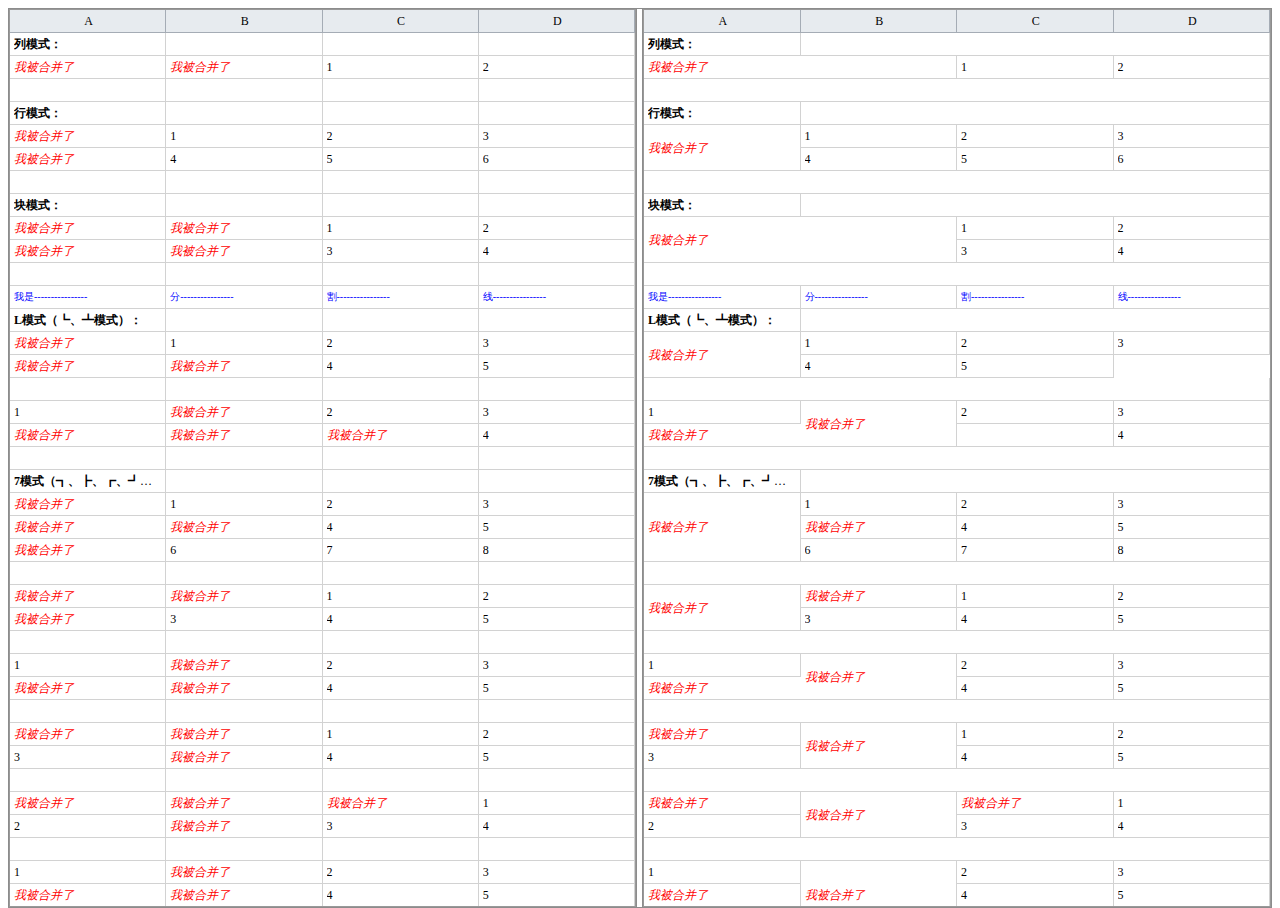
==== commit 55fdc58a: "0816" ====
--- a/index.html
+++ b/index.html
@@ -241,246 +241,3 @@
     </script>    
  </body>
 </html>
-<!DOCTYPE html PUBLIC "-//W3C//DTD XHTML 1.0 Transitional//EN" "http://www.w3.org/TR/xhtml1/DTD/xhtml1-transitional.dtd">
-<html xmlns="http://www.w3.org/1999/xhtml">
- <head>
-  <title> MergeCells By Che </title>
-  <meta http-equiv="content-type" content="text/html; charset=UTF-8" />
- </head>
- <link href="miniui.css" rel="stylesheet" type="text/css" />
- <style>
-	i { color:red; }
-	small { color:blue; }
- </style>
- 
- <body>
-	<div id="container" class="mini-splitter" style="width:100%;height:100%;">
-		<div size="50%" showCollapseButton="true">
-			<div id="datagrid" class="mini-datagrid" style="width:100%;height:100%;" 
-				url="data1.txt" resultAsData="true" showPager="false">
-				<div property="columns">
-					<div field="field_0" name="field_0" headerAlign="center">A</div>
-					<div field="field_1" width="100" headerAlign="center">B</div>
-					<div field="field_2" width="100" headerAlign="center">C</div>
-					<div field="field_3" width="100" headerAlign="center">D</div>
-				</div>
-			</div>
-		</div>
-		<div showCollapseButton="true">
-			<div id="datagrid1" class="mini-datagrid" style="width:100%;height:100%;" 
-				url="data1.txt" resultAsData="true" showPager="false">
-				<div property="columns">
-					<div field="field_0" name="field_0" headerAlign="center" >A</div>
-					<div field="field_1" width="100" headerAlign="center">B</div>
-					<div field="field_2" width="100" headerAlign="center">C</div>
-					<div field="field_3" width="100" headerAlign="center">D</div>
-				</div>
-			</div>
-		</div>        
-	</div>
-	<script src="jq1.6.2.js" type="text/javascript"></script>
-	<script src="miniui3.6.js" type="text/javascript"></script>
-    <script type="text/javascript">
-	/**
-	 * MergeCells base on MINIUI
-	 * Author is Chen Hongen
-	**/
-		mini.parse();
-
-        var grid = mini.get("datagrid1");
-        grid.load();
-		var grid2 = mini.get("datagrid");
-        grid2.load();
-		
-		grid.on("load", function(e){
-			mini.get("container").setHeight($(document).height());
-
-			mergeCells(e);
-
-			// 滚动条同步
-			$('.mini-grid-rows-view').scroll( function() { 
-				$('.mini-grid-rows-view').scrollTop($(this).scrollTop()); 
-				$('.mini-grid-rows-view').scrollLeft($(this).scrollLeft()); 
-			}); 
-			 
-		});
-		// -------------------------------------------------- 带“##”方法，挪用请重写  -------------------------------------
-		// --------------------------------------------------- 单元格合并方法 begin -------------------------------------
-		var mergeCells = (function(){
-			var g,     // ## 表格对象
-				g_col, // 列数
-				g_row; // 行数
-			
-			// ## 初始值
-			var setGrid = function(e) {
-				g = e.sender;
-				// 列数
-				g_col = g.getColumns().length||g.getColumns()[0].columns.length; //
-				// 行数
-				g_row = e.data.length;
-			};
-			
-			// ## 根据坐标(x,y)获取对应值,从0开始
-			var getCellVal = function(y, x) {
-				return g.getRow(y)["field_"+(x)];
-			};
-			// ## 根据json数组合并单元格
-			var mergeCell = function(arr) {
-				g.mergeCells(arr);
-			}
-			
-			// 对角线方向[初始列标，初始行标，截止列标，截止行标，合并行数，合并列数]
-			var oppositeVal = function(colIndex, rowIndex, i, j, rowSpan, colSpan) {
-				var merge = {
-					colSpan: colSpan,
-					rowSpan: rowSpan,
-					columnIndex: colIndex,
-					rowIndex: rowIndex
-				};
-				
-				// 行的各列值相等，则行扩展
-				var isX = true;
-				// 行范围控制
-				if(j+1 > g_row-1) {
-					isX = false;
-				} else {
-					for(var m=colIndex; m < i; m++) {
-						if(getCellVal(j+1, m) != getCellVal(j, i)) {
-							isX = false;
-							break;
-						}
-					}
-				}
-				if(isX) {
-					merge.rowSpan = rowSpan+1;
-				}
-	
-				// 列的各行值相等，则列扩展
-				var isY = true;
-				// 列范围控制
-				if(i+1 > g_col-1) {
-					isY = false;
-				} else {
-					for(var n=rowIndex; n < j; n++) {
-						if(getCellVal(n, i+1) != getCellVal(j, i)) {
-							//return merge;
-							isY = false;
-							break;
-						}
-					}
-				}
-				if(isY) {
-					merge.colSpan = colSpan+1;
-				}
-	
-				// 行列值存在不等情况 or 对角线值不等 返回
-				if(!(isX && isY) || getCellVal(j+1, i+1) != getCellVal(j, i)) {
-					return merge;
-				}
-	
-				// 满足条件则：递归
-				return oppositeVal(colIndex, rowIndex, i+1, j+1, merge.rowSpan, merge.colSpan);
-			}
-			
-			// 行方向（即y轴）
-			function rowVal(i, j, rowSpan) {
-				var merge = {
-					colSpan: 1,
-					rowSpan: rowSpan,
-					columnIndex: i
-				};
-	
-				// 范围控制
-				if(j+1>g_row-1) {
-					return merge;
-				}
-	
-				// 行值判断
-				if(getCellVal(j+1, i) != getCellVal(j, i)) {
-					return merge;
-				}
-	
-				// 满足2者：递归
-				return rowVal(i, j+1, merge.rowSpan+1);
-			}
-
-			// 列方向（即x轴）
-			function colVal(i, j, colSpan) {
-				var merge = {
-					colSpan: colSpan,
-					rowSpan: 1,
-					rowIndex: j
-				};
-	
-				// 范围控制
-				if(i+1>g_col-1) {
-					return merge;
-				}
-	
-				// 列值判断
-				if(getCellVal(j, i+1) != getCellVal(j, i)) {
-					return merge;
-				}
-	
-				// 满足2者：递归
-				return colVal(i+1, j, merge.colSpan+1);
-			}
-			
-			
-			return function() {
-				var merges = [],
-					mergesOppo = [];
-					
-				setGrid([].shift.call(arguments));
-				
-				for(var i=0; i<g_col; i++) { // 列循环
-					for(var j=0; j<g_row; j++) { // 行循环
-						var temp = getCellVal(j, i), // curr_val
-							xVal = i+1<g_col?getCellVal(j, i+1):-1, // next_col
-							yVal = j+1<g_row?getCellVal(j+1, i):-1, // next_row
-							oVal = i+1<g_col && j+1<g_row?getCellVal(j+1, i+1):-1; // next_opp
-							
-							//loVal = i-1<0||j+1>=g_col?-1:getCellVal(j+1, i-1); // last_opp
-
-						//console.log(temp +"-"+ xVal +"-"+ yVal +"-"+ oVal);
-						// 对角线模式
-						if(temp == yVal && temp == xVal && temp == oVal) {
-							var merge = oppositeVal(i, j, i+1, j+1, 2, 2);
-							// x,y方向同时推进
-							//i = i+merge.colSpan-1;
-							j = j+merge.rowSpan-1;
-							// 最新的插入到最前
-							mergesOppo.splice(0, 0, merge);
-						// 行模式(┗ 阶梯模式：列合并行不合)
-						} else if(temp == yVal) {
-						//alert(1);
-							var tVal = j-1<0?-1:getCellVal(j-1, i); // last_row
-							
-							if(tVal != temp) {
-								var merge = rowVal(i, j+1, 2);
-								merge.rowIndex = j;
-								
-								merges.splice(0, 0, merge);
-							}
-						// 列模式( ┓阶梯模式：行合并列不合)
-						} else if(temp == xVal) {
-						//alert(2);
-							var lVal = i-1<0?-1:getCellVal(j, i-1); // last_col
-							if(temp != oVal && temp != yVal && temp != lVal) {
-								var merge = colVal(i+1, j, 2);
-								merge.columnIndex = i;
-								
-								merges.splice(0, 0, merge);
-							}
-						}
-					}
-				}
-				//console.log(mini.encode(merges.concat(mergesOppo)));
-				mergeCell(merges.concat(mergesOppo));
-				
-			};
-		})();
-        // --------------------------------------------------- 单元格合并方法 end-------------------------------------
-    </script>    
- </body>
-</html>
